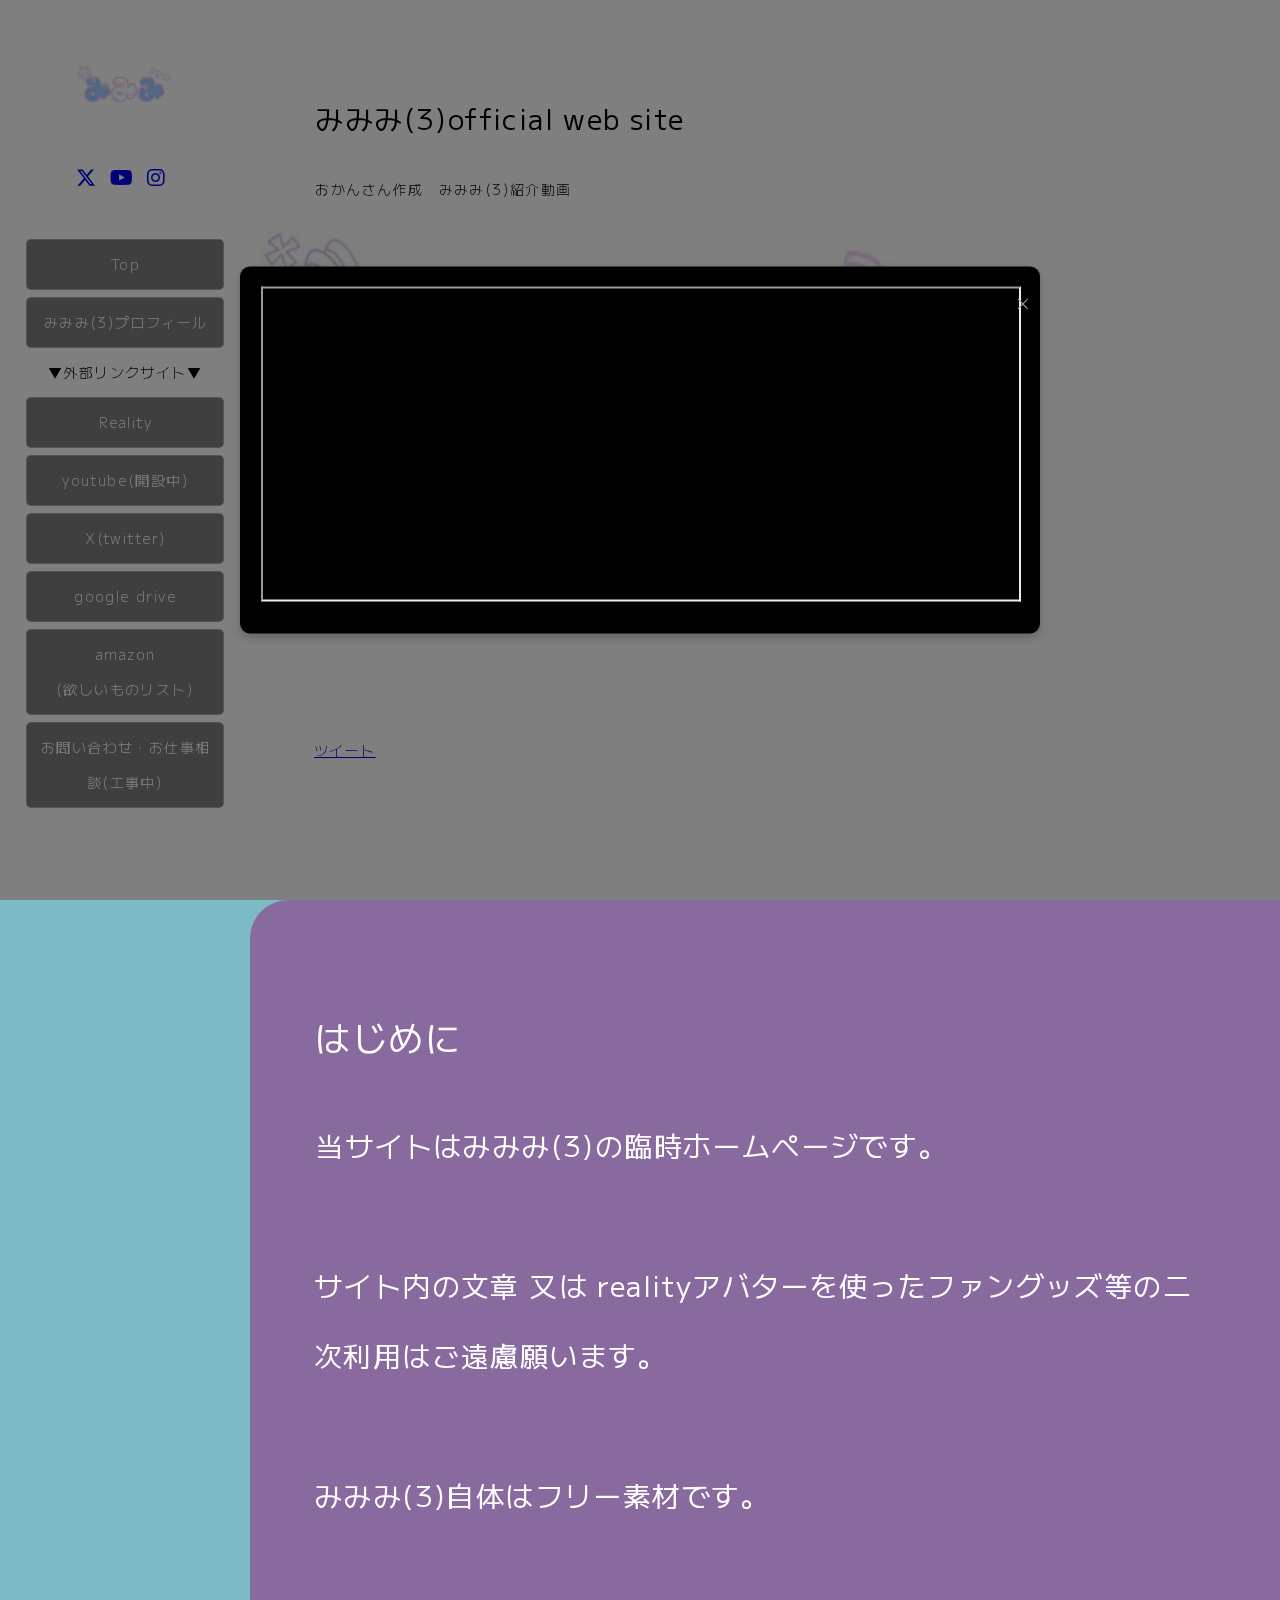
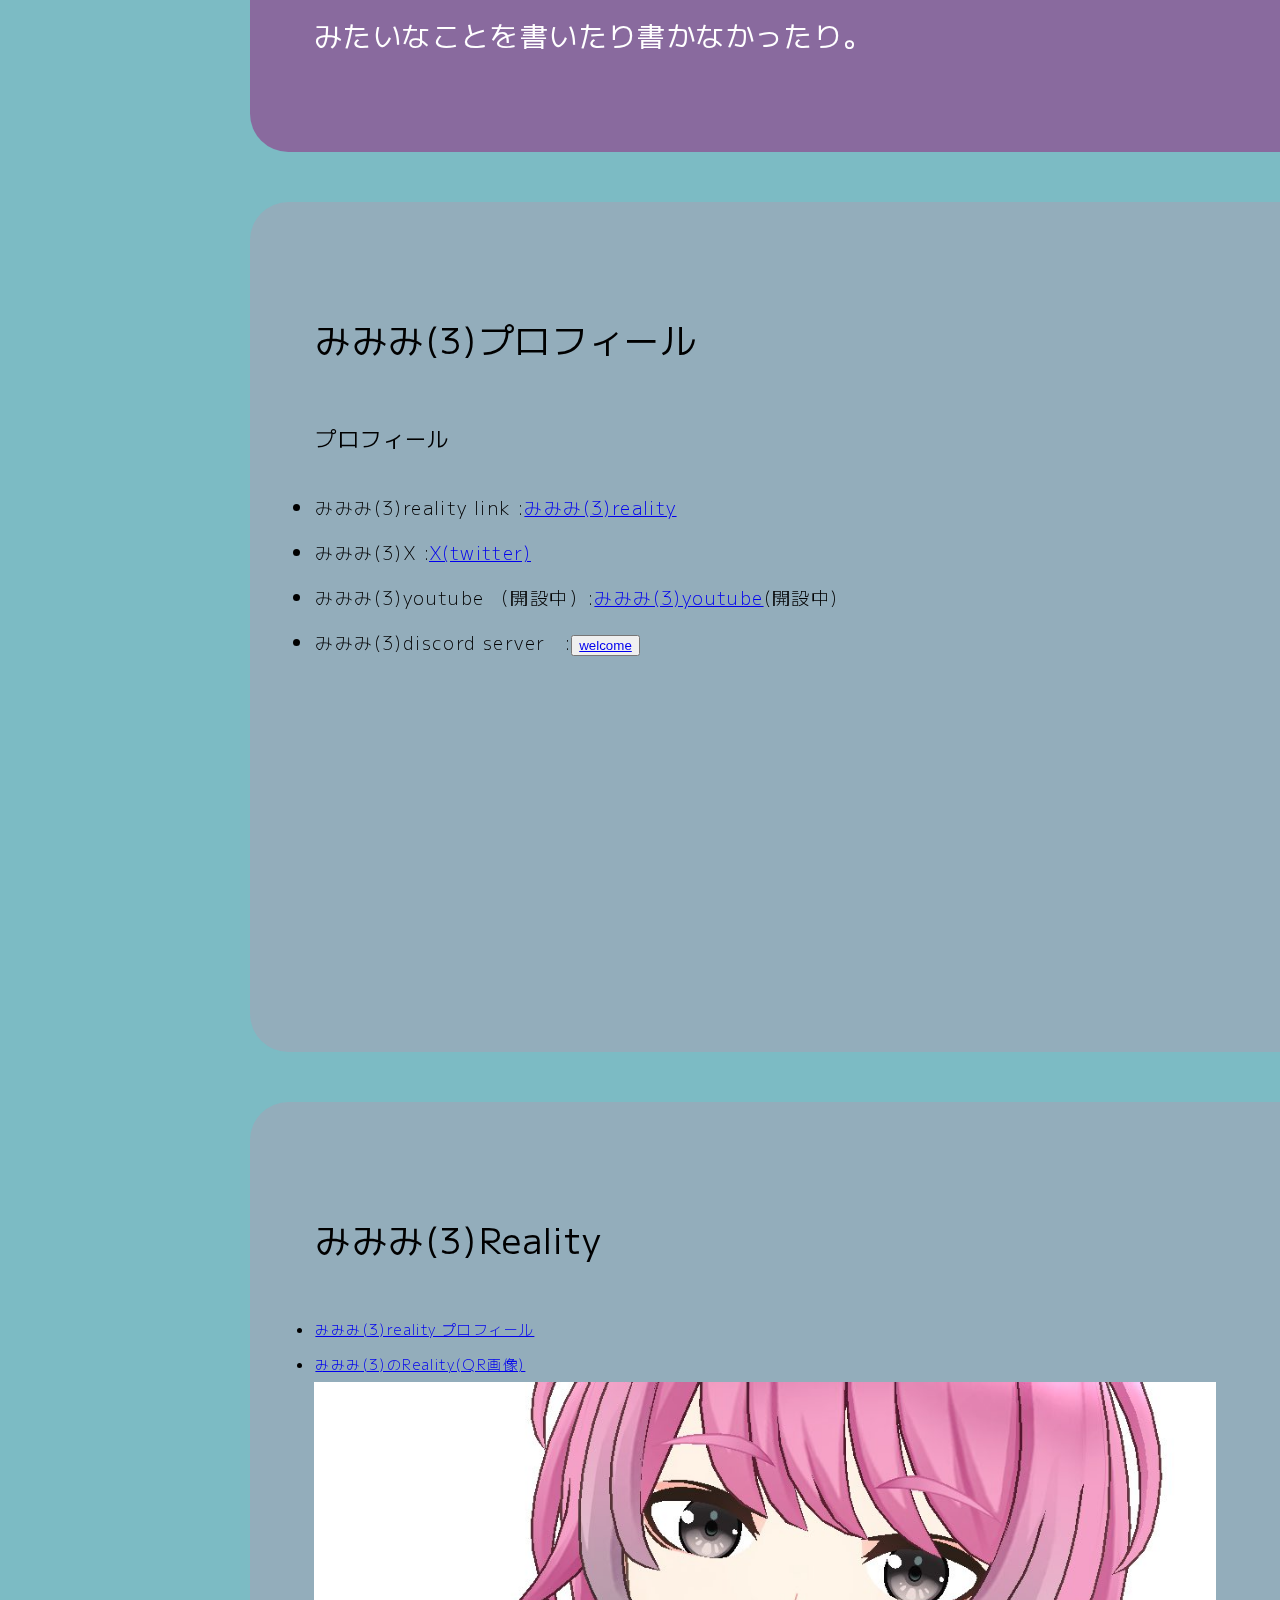
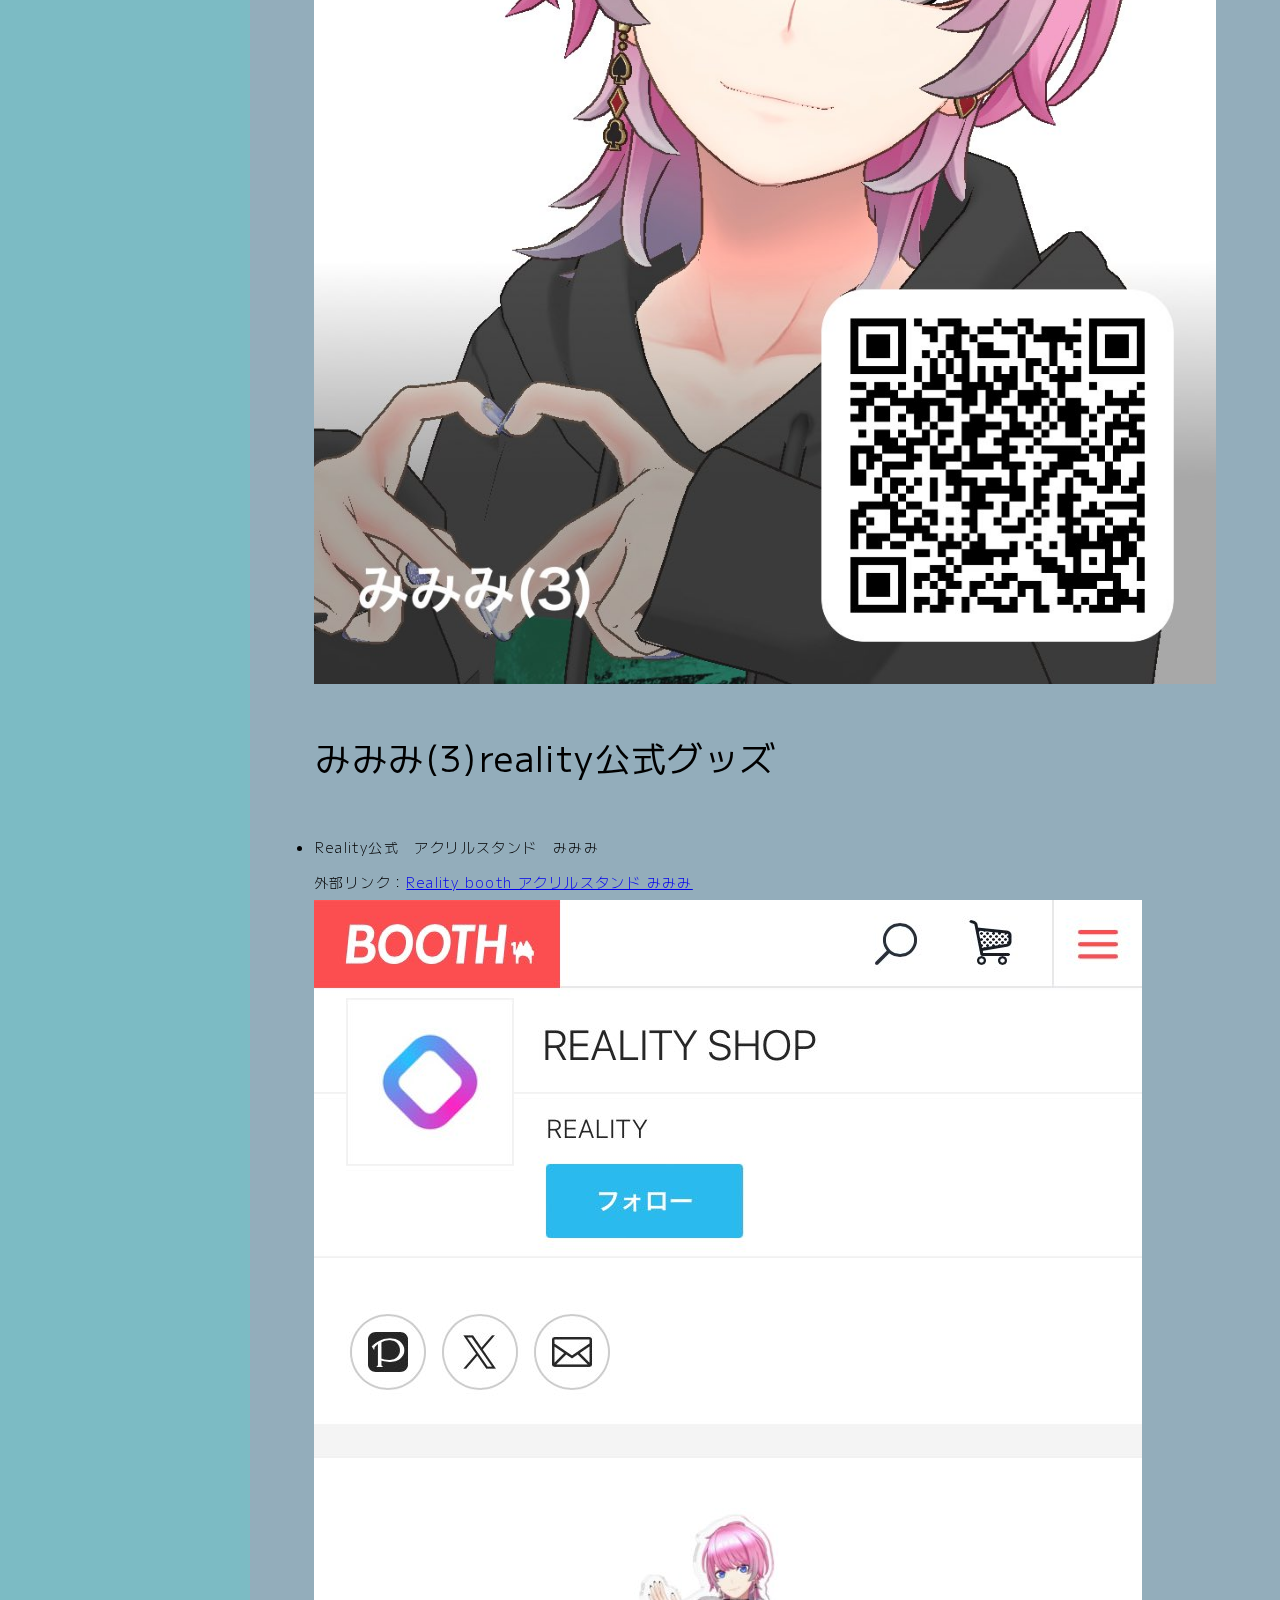
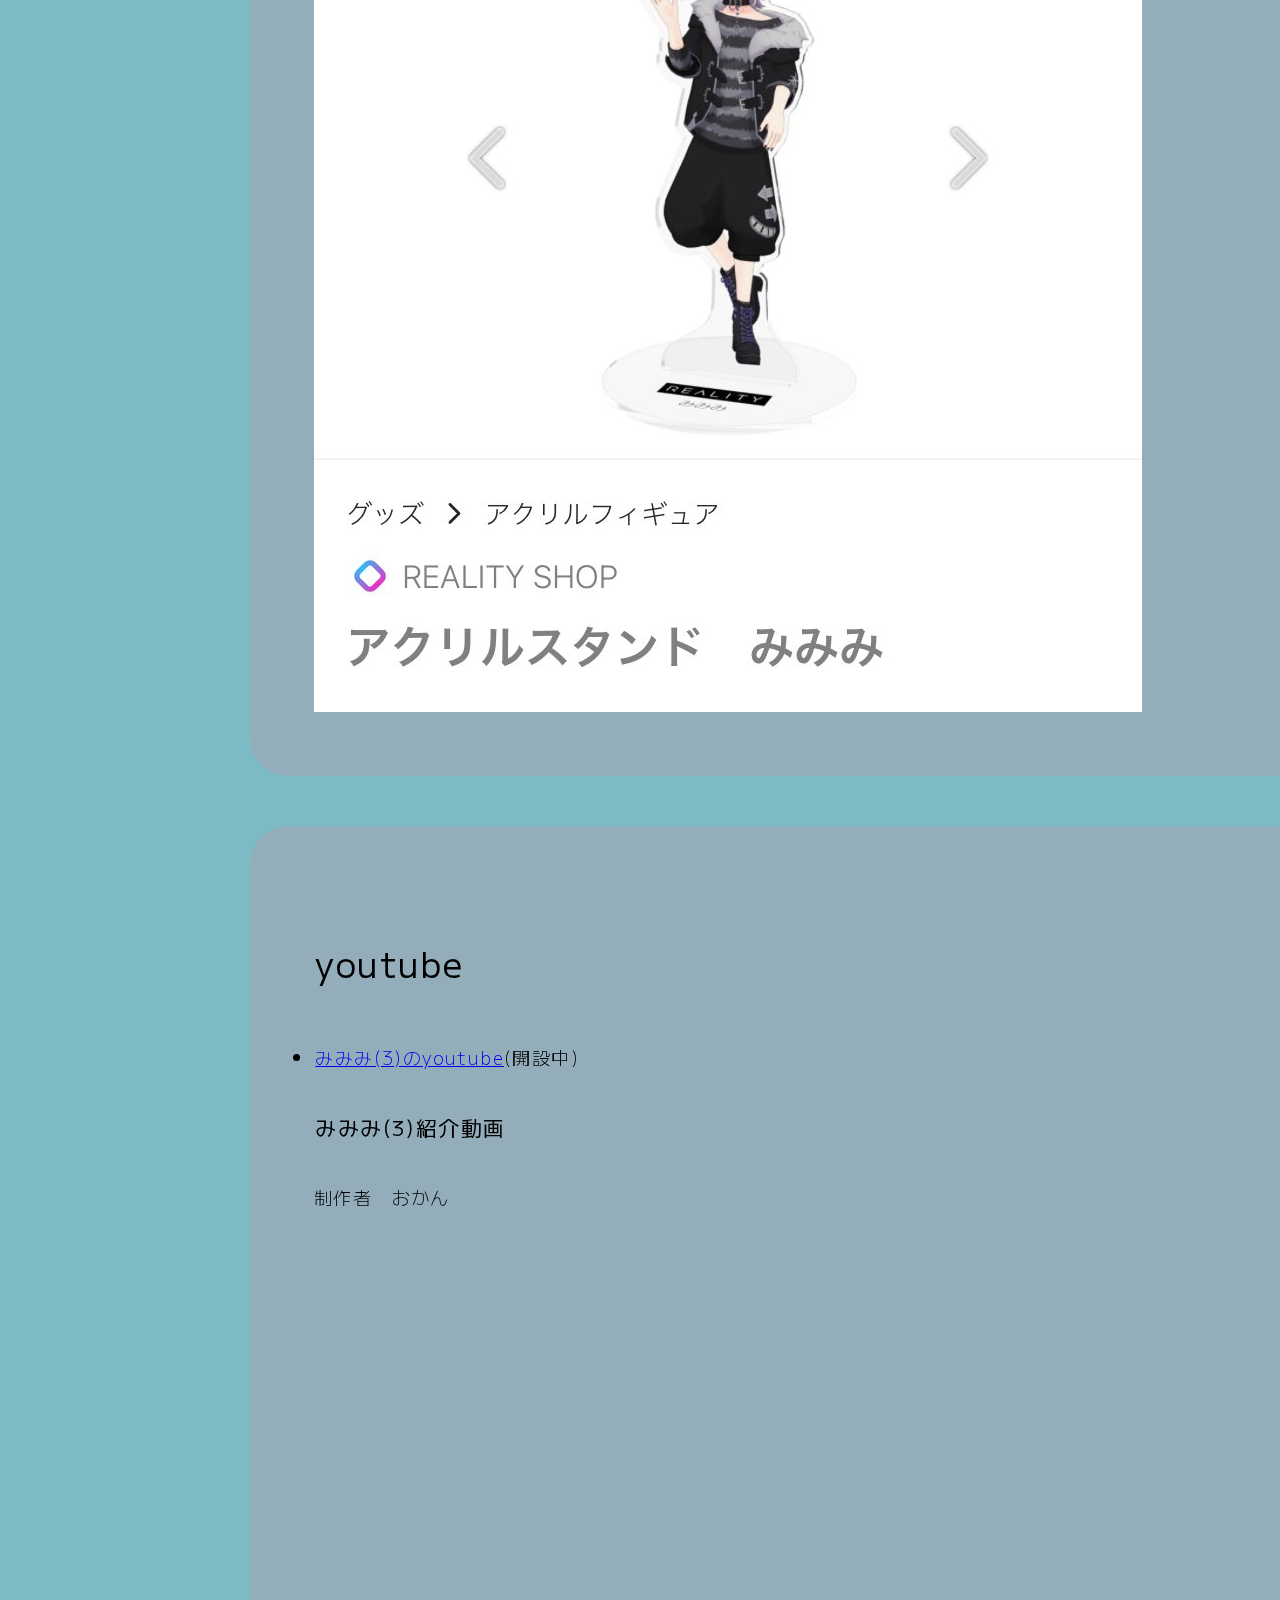
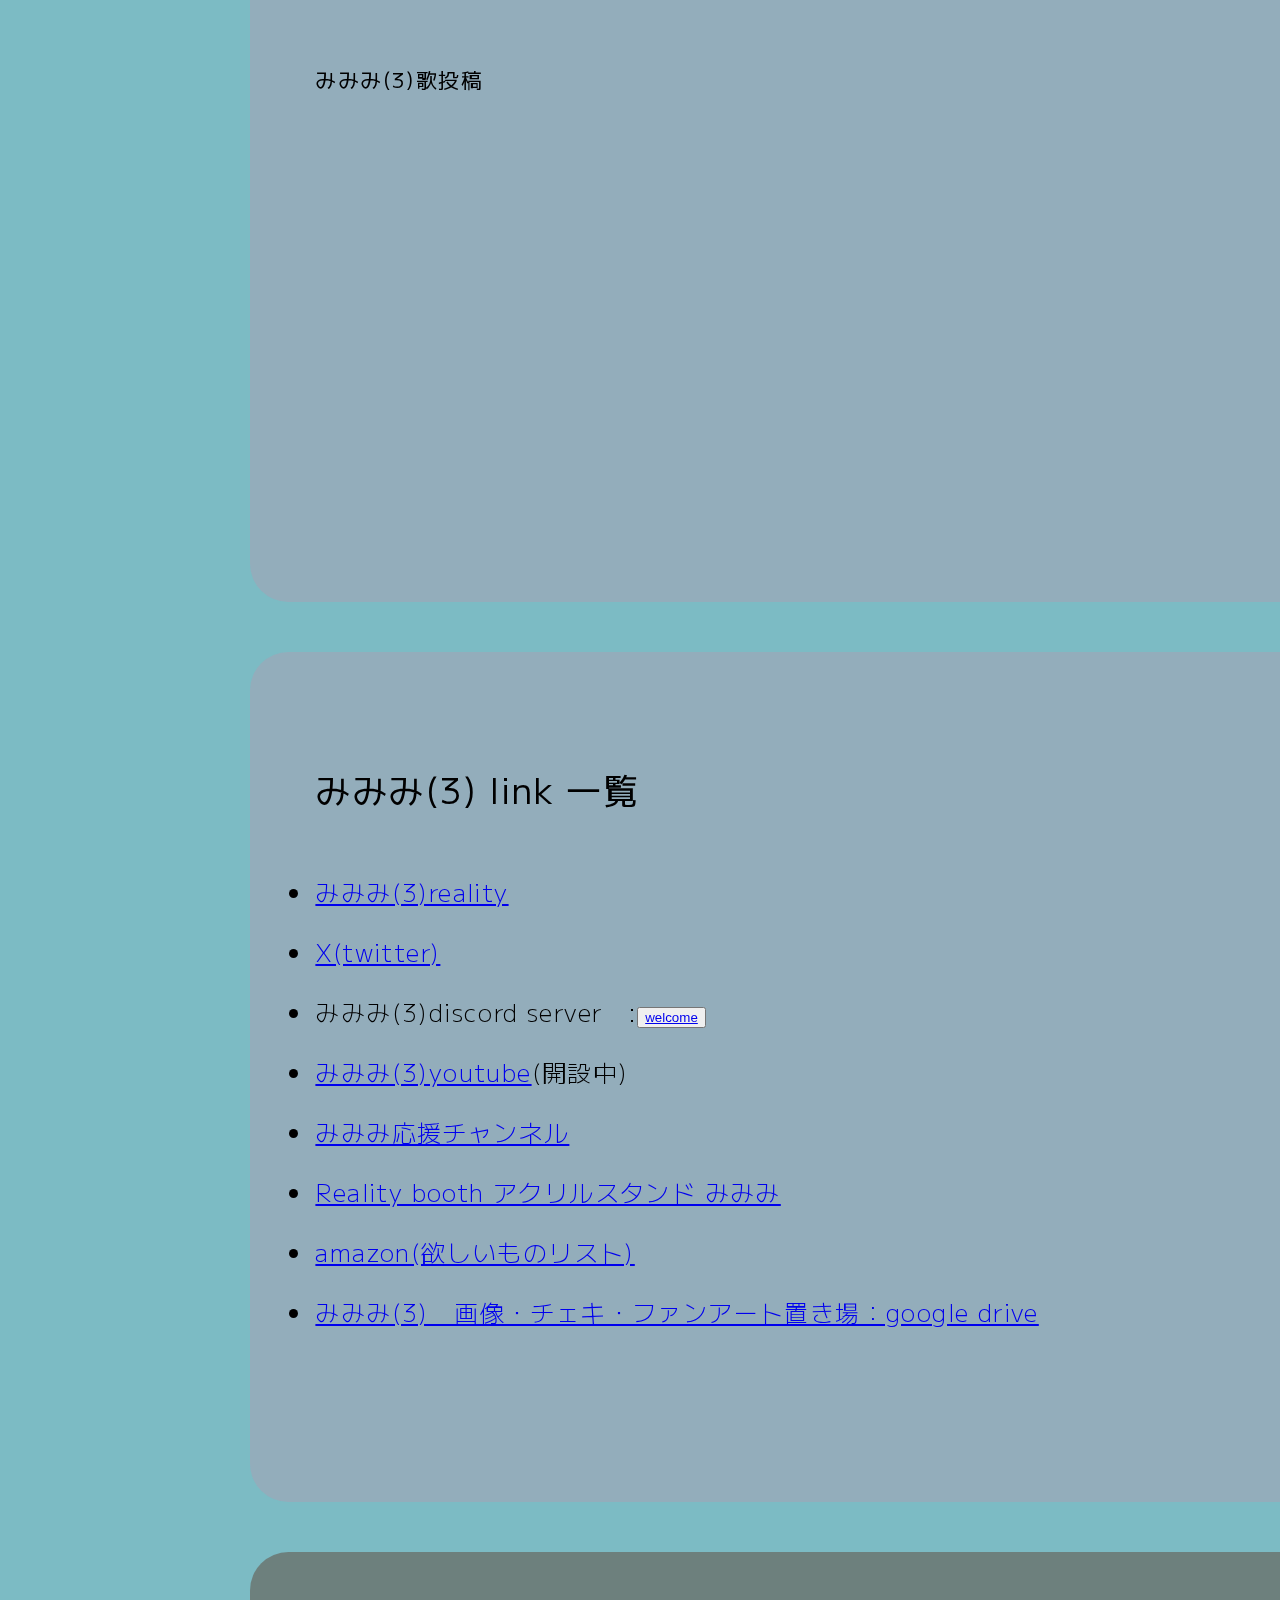
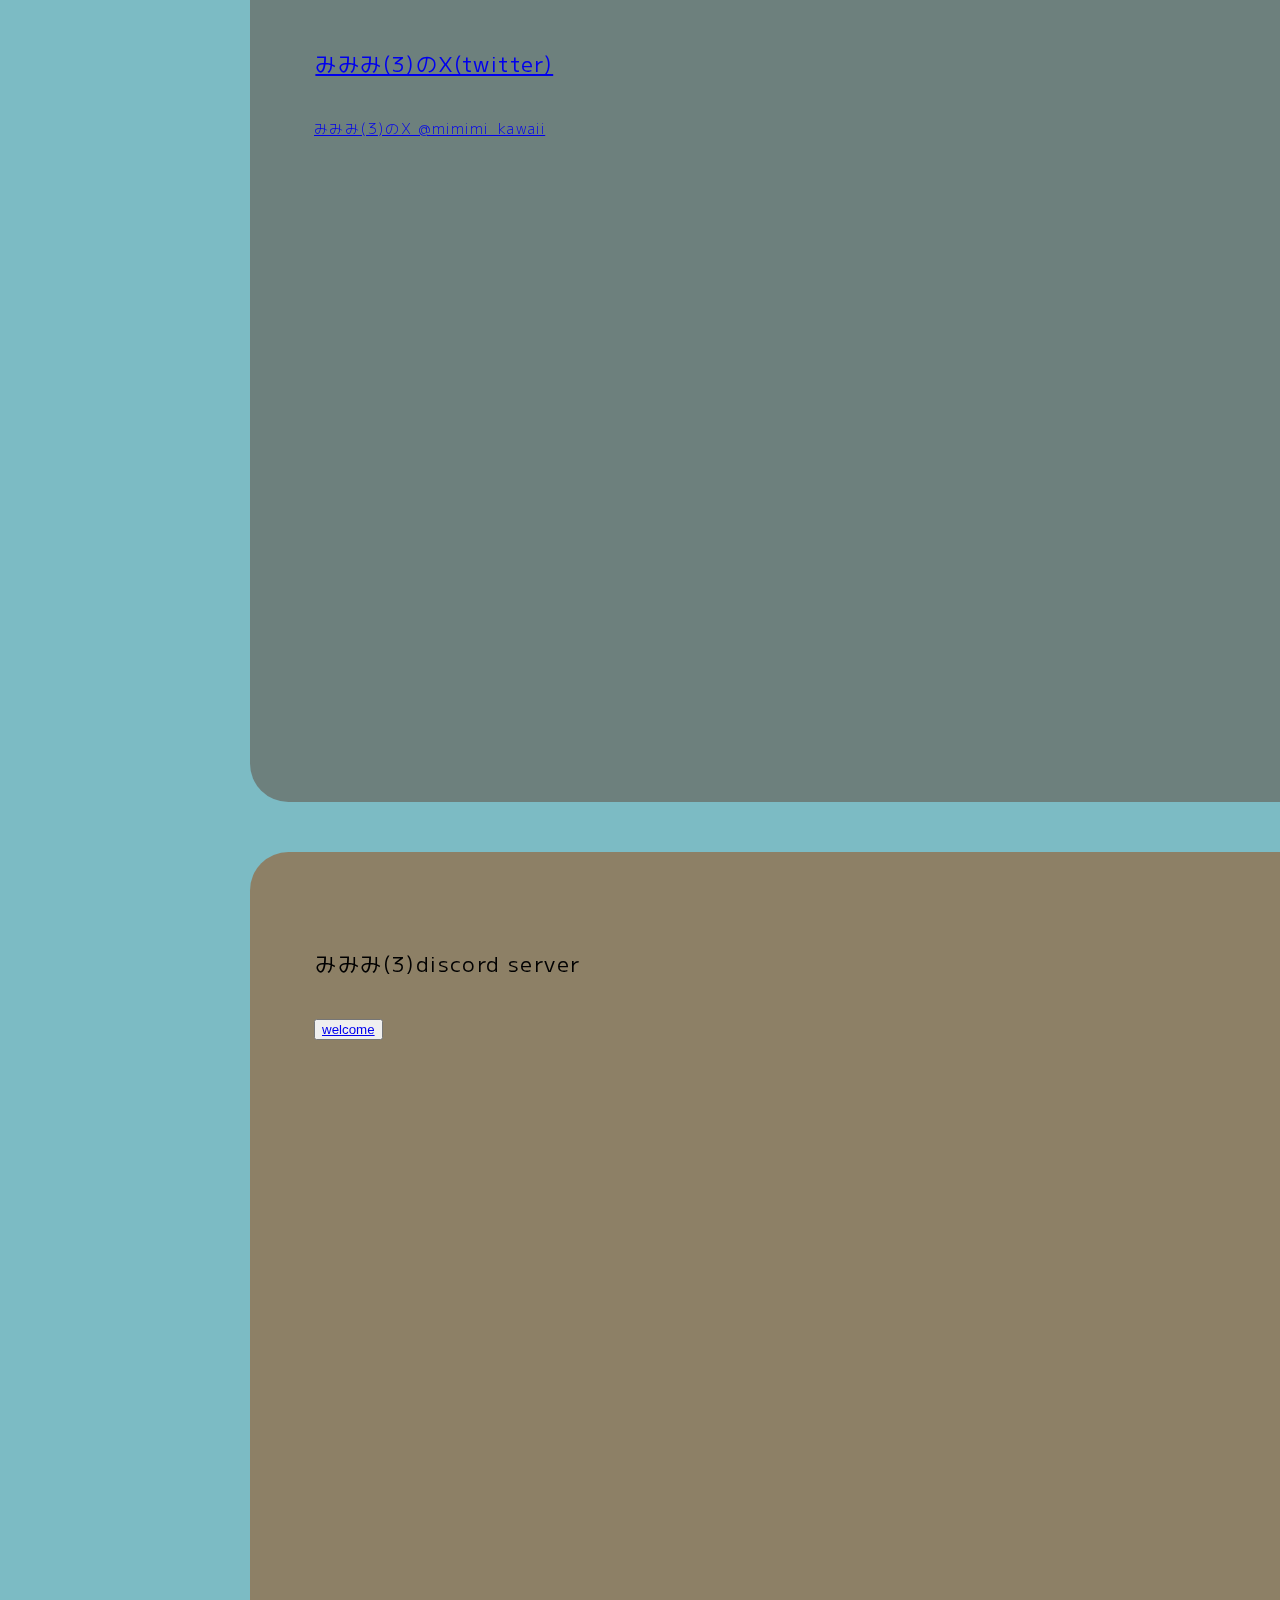
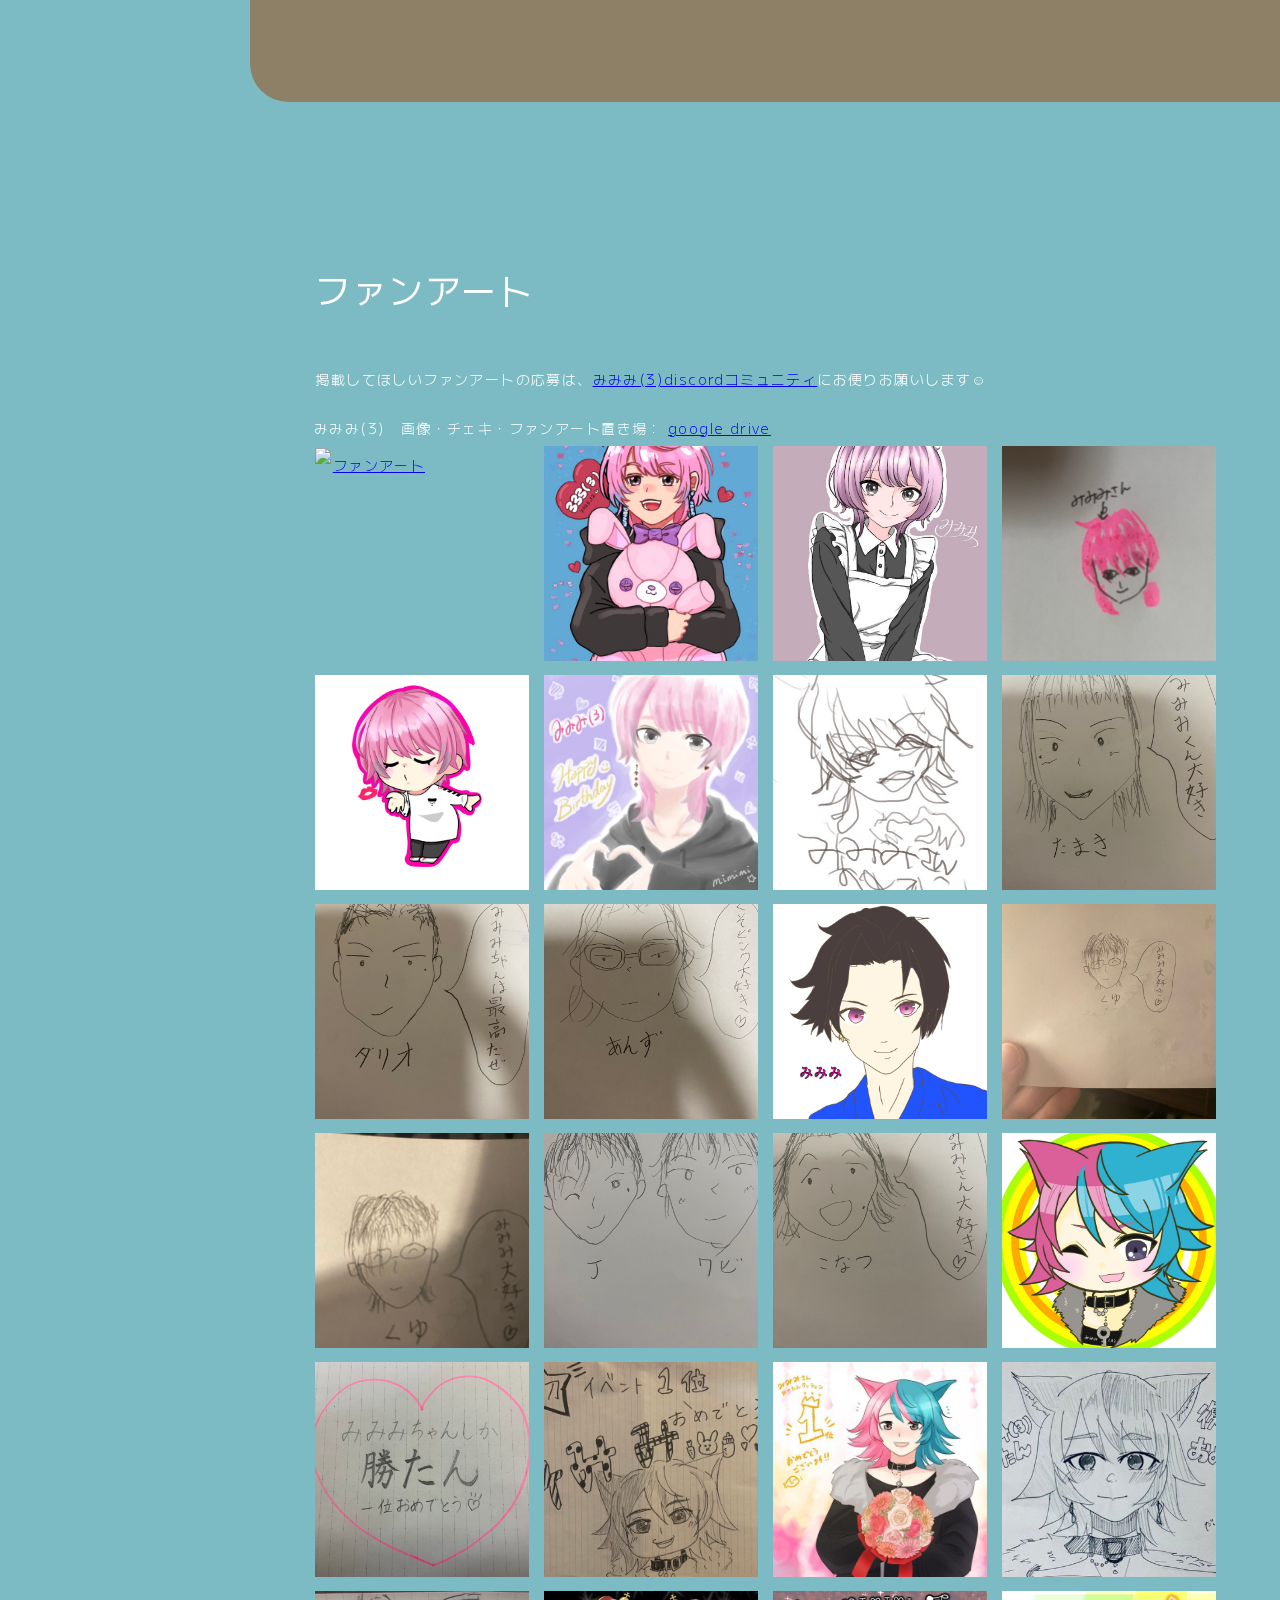
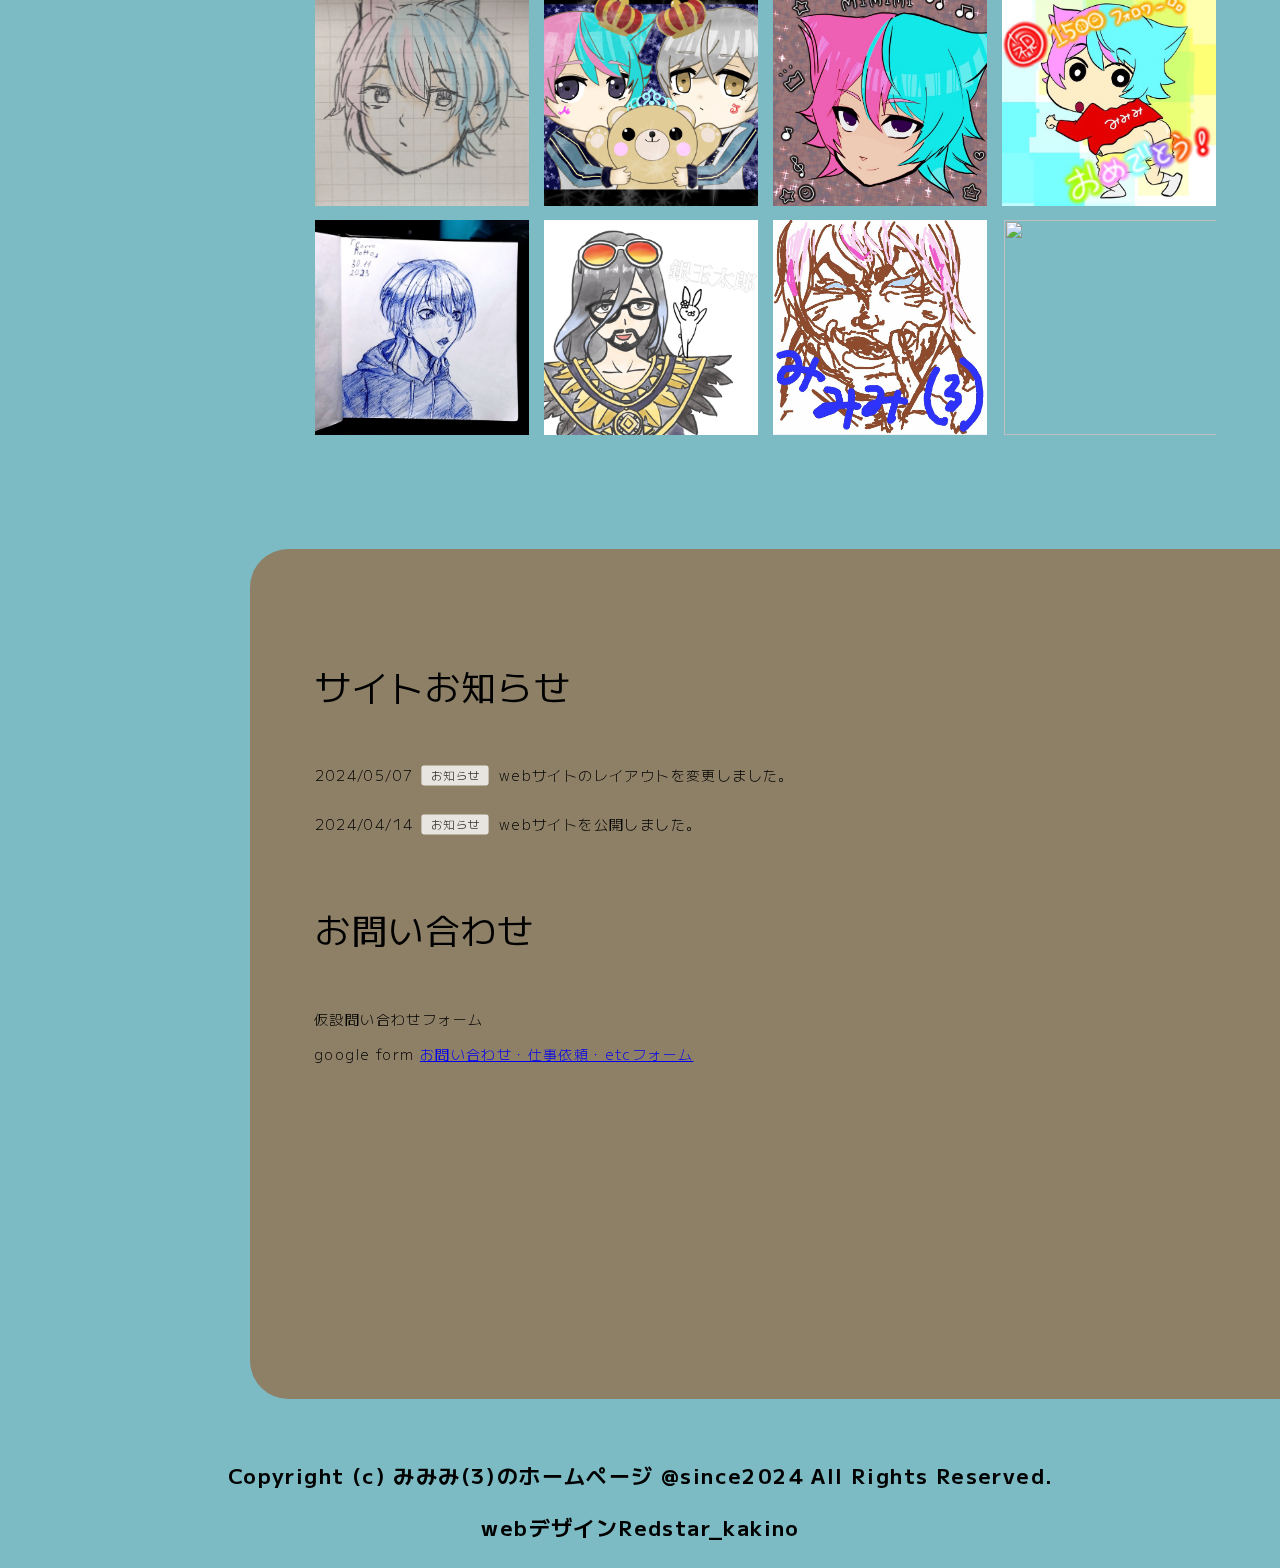
==== index.html @ 6474efe3 "Add files via upload" ====
<!DOCTYPE html>
<html lang="ja">
<head>
     <!-- Google tag (gtag.js) -->
     <script async src="https://www.googletagmanager.com/gtag/js?id=G-YZX7GKXLW6"></script>
     <script>
       window.dataLayer = window.dataLayer || [];
       function gtag(){dataLayer.push(arguments);}
       gtag('js', new Date());
     
       gtag('config', 'G-YZX7GKXLW6');
     </script>
       <!-- /Google tag (gtag.js) -->
        <meta charset="UTF-8">
        <meta name="viewport" content="width=device-width, initial-scale=1.0">
    <!-- Google Tag Manager -->
    <script>(function(w,d,s,l,i){w[l]=w[l]||[];w[l].push({'gtm.start':
    new Date().getTime(),event:'gtm.js'});var f=d.getElementsByTagName(s)[0],
    j=d.createElement(s),dl=l!='dataLayer'?'&l='+l:'';j.async=true;j.src=
    'https://www.googletagmanager.com/gtm.js?id='+i+dl;f.parentNode.insertBefore(j,f);
    })(window,document,'script','dataLayer','GTM-M9D664TN');</script>
    <!-- End Google Tag Manager -->
    <!-- favicon -->
    <meta name="msapplication-square70x70logo" content="favicon/png/site-tile-70x70.png">
<meta name="msapplication-square150x150logo" content="favicon/png/site-tile-150x150.png">
<meta name="msapplication-wide310x150logo" content="favicon/png/site-tile-310x150.png">
<meta name="msapplication-square310x310logo" content="favicon/png/site-tile-310x310.png">
<meta name="msapplication-TileColor" content="#0078d7">
<link rel="shortcut icon" type="image/vnd.microsoft.icon" href="favicon/favicon.ico">
<link rel="icon" type="image/vnd.microsoft.icon" href="favicon/favicon.ico">
<link rel="apple-touch-icon" sizes="57x57" href="favicon/png/apple-touch-icon-57x57.png">
<link rel="apple-touch-icon" sizes="60x60" href="favicon/png/apple-touch-icon-60x60.png">
<link rel="apple-touch-icon" sizes="72x72" href="favicon/png/apple-touch-icon-72x72.png">
<link rel="apple-touch-icon" sizes="76x76" href="favicon/png/apple-touch-icon-76x76.png">
<link rel="apple-touch-icon" sizes="114x114" href="favicon/png/apple-touch-icon-114x114.png">
<link rel="apple-touch-icon" sizes="120x120" href="favicon/png/apple-touch-icon-120x120.png">
<link rel="apple-touch-icon" sizes="144x144" href="favicon/png/apple-touch-icon-144x144.png">
<link rel="apple-touch-icon" sizes="152x152" href="favicon/png/apple-touch-icon-152x152.png">
<link rel="apple-touch-icon" sizes="180x180" href="favicon/png/apple-touch-icon-180x180.png">
<link rel="icon" type="image/png" sizes="36x36" href="favicon/png/android-chrome-36x36.png">
<link rel="icon" type="image/png" sizes="48x48" href="favicon/png/android-chrome-48x48.png">
<link rel="icon" type="image/png" sizes="72x72" href="favicon/png/android-chrome-72x72.png">
<link rel="icon" type="image/png" sizes="96x96" href="favicon/png/android-chrome-96x96.png">
<link rel="icon" type="image/png" sizes="128x128" href="favicon/png/android-chrome-128x128.png">
<link rel="icon" type="image/png" sizes="144x144" href="favicon/png/android-chrome-144x144.png">
<link rel="icon" type="image/png" sizes="152x152" href="favicon/png/android-chrome-152x152.png">
<link rel="icon" type="image/png" sizes="192x192" href="favicon/png/android-chrome-192x192.png">
<link rel="icon" type="image/png" sizes="256x256" href="favicon/png/android-chrome-256x256.png">
<link rel="icon" type="image/png" sizes="384x384" href="favicon/png/android-chrome-384x384.png">
<link rel="icon" type="image/png" sizes="512x512" href="favicon/png/android-chrome-512x512.png">
<link rel="icon" type="image/png" sizes="36x36" href="favicon/png/icon-36x36.png">
<link rel="icon" type="image/png" sizes="48x48" href="favicon/png/icon-48x48.png">
<link rel="icon" type="image/png" sizes="72x72" href="favicon/png/icon-72x72.png">
<link rel="icon" type="image/png" sizes="96x96" href="favicon/png/icon-96x96.png">
<link rel="icon" type="image/png" sizes="128x128" href="favicon/png/icon-128x128.png">
<link rel="icon" type="image/png" sizes="144x144" href="favicon/png/icon-144x144.png">
<link rel="icon" type="image/png" sizes="152x152" href="favicon/png/icon-152x152.png">
<link rel="icon" type="image/png" sizes="160x160" href="favicon/png/icon-160x160.png">
<link rel="icon" type="image/png" sizes="192x192" href="favicon/png/icon-192x192.png">
<link rel="icon" type="image/png" sizes="196x196" href="favicon/png/icon-196x196.png">
<link rel="icon" type="image/png" sizes="256x256" href="favicon/png/icon-256x256.png">
<link rel="icon" type="image/png" sizes="384x384" href="favicon/png/icon-384x384.png">
<link rel="icon" type="image/png" sizes="512x512" href="favicon/png/icon-512x512.png">
<link rel="icon" type="image/png" sizes="16x16" href="favicon/png/icon-16x16.png">
<link rel="icon" type="image/png" sizes="24x24" href="favicon/png/icon-24x24.png">
<link rel="icon" type="image/png" sizes="32x32" href="favicon/png/icon-32x32.png">
<link rel="manifest" href="favicon/manifest.json">
<!-- /favicon -->
<!-- title meta name -->
<title>みみみ(3)ホームページ</title>
<meta name="description" content="みみみ(3)official site インターネット配信者 youtube 雑談 歌 歌ってみた">
<!-- /title meta name -->
<!-- X twitter meta -->
<meta name="twitter:card" content="summary">
<meta name="twitter:title" content="みみみ(3)official site 仮設ホームページ">
<meta name="twitter:description" content="みみみ(3)official site インターネット配信者 reality 雑談 歌 youtube 歌ってみた">
<meta property="og:site_name" content="みみみ(3)ホームページ">
<meta property="og:title" content="みみみ(3)ホームページ top">
<meta property="og:type" content="article">
<meta property="og:url" content="https://mimimi3-reality.netlify.app/index.html">    
<meta property="og:image" content="https://mimimi3-reality.netlify.app/img/Reality_qr.jpg">
<meta property="og:description" content="みみみ(3)official site 仮設ホームページ">
<!--/ X twitter meta -->
<!-- css -->
<link rel="stylesheet" href="css/style.css">
<!-- youtube popup-->
<link rel="stylesheet" href="css/modal.css">
<!-- /youtube popup-->
<!-- /css -->
</head>
   
<body>
    <!-- Google Tag Manager (noscript) -->
    <noscript><iframe src="https://www.googletagmanager.com/ns.html?id=GTM-M9D664TN" height="0" width="0" style="display:none;visibility:hidden"></iframe></noscript>
    <!-- End Google Tag Manager (noscript) -->
    
    <!-- ▼全体の囲み▼ -->
    <div id="wrapper">

    <!-- ▼ヘッダ▼ -->
    <header>
    <h1 id="logo"></h1>

    <!-- ▼メニュー▼ -->
    <div id="menu">
    <ul class="icons">
    <li><a href="https://twitter.com/mimimi_kawaii" target="_blank"><i class="fa-brands fa-x-twitter"></i></a></li>
    <li><a href="#"><i class="fab fa-youtube"></i></a></li>
    <li><a href="#"><i class="fab fa-instagram"></i></a></li>
    </ul>
    
    <nav>
    <ul>
    <li><a href="#.html">Top</a>
    <li><a href="#section2">みみみ(3)プロフィール</a></li>
    ▼外部リンクサイト▼
    <li><a href="https://reality.app/profile/eef88130?adj_t=8ogcewh_z9yhix5" target="_blank">Reality</a>
    <li><a href="#">youtube(開設中)</a>
    <li><a href="https://twitter.com/mimimi_kawaii" target="_blank">X(twitter)</a>
    <li><a href="https://drive.google.com/drive/folders/1hjKpDFjp_uFETrn2o7AU93l3dKlgIZ1J?usp=drive_link" target="_blank">google drive</a>
    <li><a href="https://www.amazon.co.jp/hz/wishlist/ls/1SY3K1EFQLTW5?ref_=wl_share" target="_blank">amazon<br>(欲しいものリスト)</a>
    <li><a href="https://form.run/@mimimiredstar-PZvCLtB2qP7yl7rJYdrH" target="_blank">お問い合わせ・お仕事相談(工事中)</a>
    </ul>
    </nav>
    </div>
    <!-- ▲メニュー▲ -->

</header>
<!-- ▲ヘッダ▲ -->

<main>
    <!-- youtube popup -->
    <div id="myModal" class="modal">
        <div class="modal-content">
            <!-- 閉じるボタン -->
            <span class="close">&times;</span>
            <!-- YouTube 動画の埋め込み -->
            <iframe width="auto" height="315" src="video/2024_05_01_晩餐歌_みみみ(3)歌ってみた_kakino .mp4""></iframe>
        </div>
    </div>
    <script src="js/modal.js"></script>

<!-- ここからsection99 -->
<section id="section99" class="section">

<h1>みみみ(3)official web site</h1>
<p>おかんさん作成　みみみ(3)紹介動画</p>

<iframe width="auto" height="500" src="https://www.youtube.com/embed/SXf6cLflnZc?si=Z6BqKWSQUh0AcRvt" title="YouTube video player" frameborder="0" allow="accelerometer; autoplay; clipboard-write; encrypted-media; gyroscope; picture-in-picture; web-share" referrerpolicy="strict-origin-when-cross-origin" allowfullscreen></iframe>
</iframe>

<!-- X ポスト-->
<a href="https://twitter.com/share?ref_src=twsrc%5Etfw" class="twitter-share-button" data-show-count="false">ツイート</a>
<script async src="https://platform.twitter.com/widgets.js" charset="utf-8"></script>
<!-- /X ポスト-->

</section>

<!-- ここからsection1 -->
<section id="section1" class="section">

<h2>はじめに</h2>
<h1>当サイトはみみみ(3)の臨時ホームページです。<br>
<br>
サイト内の文章 又は 
realityアバターを使ったファングッズ等の二次利用はご遠慮願います。<br>
<br>
みみみ(3)自体はフリー素材です。<br>
<br>
みたいなことを書いたり書かなかったり。<br>
</h1>

</section>
    

<!-- ここからsection2 -->
<section id="section2" class="section">

<h2>みみみ(3)プロフィール</h2>

<h3>プロフィール</h3>

<font size="4">
<ul>
<li>みみみ(3)reality link :<a href="https://reality.app/profile/eef88130?adj_t=8ogcewh_z9yhix5" target="_blank">みみみ(3)reality</a></li>
<li>みみみ(3)X :<a href="https://twitter.com/mimimi_kawaii" target="_blank">X(twitter)</a></li>
<li>みみみ(3)youtube （開設中）:<a href="#" target="_blank">みみみ(3)youtube</a>(開設中)</li>
<li>みみみ(3)discord server　:<button><a href="https://discord.gg/jsJgr7vQRV" target="_blank">welcome</a></button></a></li>
</ul>
</font>

</section>

<!-- ここからsection2 -->

<section id="section2" class="section">

<h2>みみみ(3)Reality</h2>

<li><a href="https://reality.app/profile/eef88130?adj_t=8ogcewh_z9yhix5”" target="_blank">みみみ(3)reality プロフィール</a>
<li><a href="img/Reality_qr.jpg" target="_blank">みみみ(3)のReality(QR画像)</a>
<a href="img/Reality_qr.jpg" target="_blank"><img src="img/Reality_qr.jpg" title="Reality_qr" alt="Reality_qr"></a>
</li>

<h2>みみみ(3)reality公式グッズ</h2>
<li>Reality公式　アクリルスタンド　みみみ<br>
外部リンク：<a href="https://reality.booth.pm/items/5609402" target="_blank">Reality booth アクリルスタンド みみみ</a></li>
<img src="img/アクリルスタンド.jpg"　alt="アクリルスタンド" title="アクリルスタンド">

</section>
<!-- ここからsection2 -->

<section id="section2" class="section">

<h2>youtube</h2>
<font size="4">
<li><a href="#" target="_blank">みみみ(3)のyoutube</a>(開設中)</li>
</font>
<h3>みみみ(3)紹介動画</h3>
<font size="4">
制作者　おかん</font>
<iframe width="auto" height="400" src="https://www.youtube.com/embed/SXf6cLflnZc?si=Z6BqKWSQUh0AcRvt" title="YouTube video player" frameborder="0" allow="accelerometer; autoplay; clipboard-write; encrypted-media; gyroscope; picture-in-picture; web-share" referrerpolicy="strict-origin-when-cross-origin" allowfullscreen></iframe>
<h3>みみみ(3)歌投稿</h3>
<iframe width="auto" height="400" src="https://www.youtube.com/embed/aP4_dknq4lk?si=5Jaj3wIrIgWXaQva" title="YouTube video player" frameborder="0" allow="accelerometer; autoplay; clipboard-write; encrypted-media; gyroscope; picture-in-picture; web-share" referrerpolicy="strict-origin-when-cross-origin" allowfullscreen></iframe>

</section>


<!-- ここからsection2 -->

<section id="section2" class="section">

<h2>みみみ(3) link 一覧</h2>
<font size="5">
<ul>
<li><a href="https://reality.app/profile/eef88130?adj_t=8ogcewh_z9yhix5" 
     target="_blank">みみみ(3)reality</a></li>
<li><a href="https://twitter.com/mimimi_kawaii" target="_blank">X(twitter)</a></li>
<li>みみみ(3)discord server　:<button><a href="https://discord.gg/jsJgr7vQRV" target="_blank">welcome</a></button></a></li>
<li><a href="#" target="_blank">みみみ(3)youtube</a>(開設中)</li>
<li><a href="https://www.youtube.com/@mimimi_ohen" target="_blank">みみみ応援チャンネル</a></li>
<li><a href="https://reality.booth.pm/items/5609402" target="_blank">Reality booth アクリルスタンド みみみ</a></li>
<li><a href="https://www.amazon.co.jp/hz/wishlist/ls/1SY3K1EFQLTW5?ref_=wl_share" target="_blank">amazon(欲しいものリスト)</a></li>
<li><a href="https://drive.google.com/drive/folders/1hjKpDFjp_uFETrn2o7AU93l3dKlgIZ1J?usp=drive_link" target="_blank">みみみ(3)　画像・チェキ・ファンアート置き場：google drive</a></li>
</ul>
</font>

</section>

<!-- ここからsection3 -->

<section id="section3" class="section">

<h3><a href="https://twitter.com/mimimi_kawaii" target="_blank">みみみ(3)のX(twitter)</a></h3>

<a class="twitter-timeline" data-lang="ja"
data-width="auto" data-height="500" data-theme="dark"
href="https://twitter.com/mimimi_kawaii?ref_src=twsrc%5Etfw">
みみみ(3)のX @mimimi_kawaii</a>
<script async src="https://platform.twitter.com/widgets.js" charset="utf-8"></script>

</section>

<!-- ここからsection97 -->

<section id="section97" class="section">

<h3 id="discord-server" class="h3">みみみ(3)discord server</h3>
<button><a href="https://discord.gg/jsJgr7vQRV" target="_blank" color="#pink">welcome</a></button></a>
<iframe src="https://discord.com/widget?id=1230535240569716857&theme=dark"
width="auto" height="500"
allowtransparency="true" frameborder="0"
sandbox="allow-popups allow-popups-to-escape-sandbox allow-same-origin allow-scripts"></iframe>
<script src="https://discord.com/api/guilds/1230535240569716857/widget.json"></script>


</section>

<!-- ここからsection4 -->
<section id="section4" class="section">

<h2>ファンアート</h2>
<p>掲載してほしいファンアートの応募は、<a href="#discord-server">みみみ(3)discordコミュニティ</a>にお便りお願いします☺</p>
みみみ(3)　画像・チェキ・ファンアート置き場：
<a href="https://drive.google.com/drive/folders/1hjKpDFjp_uFETrn2o7AU93l3dKlgIZ1J?usp=drive_link"
target="_blank">google drive</a>


<div class="list-grid-trimming">

<div class="list">
<a href="ファンアート/2024_05_04_いろんな絵柄でみみみ(3)描いてみた_H.jpg" data-lightbox="group1" data-title="2024_05_04_いろんな絵柄でみみみ(3)描いてみた_H">
<img src="ファンアート/2024_05_04_いろんな絵柄でみみみ(3)描いてみた_H.jpg" alt="ファンアート">
</a>
</div>

<div class="list">
<a href="ファンアート/20240423 作成者 H.jpg" data-lightbox="group1" data-title="2024/04/23 作成者 H">
<img src="ファンアート/20240423 作成者 H.jpg" alt="ファンアート">
</a>
</div>

<div class="list">
<a href="ファンアート/1.jpg" data-lightbox="group1" data-title="タイトルをここに入れます">
<img src="ファンアート/1.jpg" alt="">
</a>
</div>

<div class="list">
<a href="ファンアート/2.jpg" data-lightbox="group1" data-title="タイトルをここに入れます">
<img src="ファンアート/2.jpg" alt="">
</a>
</div>

<div class="list">
<a href="ファンアート/3.jpg" data-lightbox="group1" data-title="タイトルをここに入れます">
<img src="ファンアート/3.jpg" alt="">
</a>
</div>

<div class="list">
<a href="ファンアート/4.jpg" data-lightbox="group1" data-title="タイトルをここに入れます">
<img src="ファンアート/4.jpg" alt="">
</a>
</div>

<div class="list">
<a href="ファンアート/5.jpg" data-lightbox="group1" data-title="タイトルをここに入れます">
<img src="ファンアート/5.jpg" alt="">
</a>
</div>

<div class="list">
<a href="ファンアート/6.jpg" data-lightbox="group1" data-title="タイトルをここに入れます">
<img src="ファンアート/6.jpg" alt="">
</a>
</div>

<div class="list">
<a href="ファンアート/7.jpg" data-lightbox="group1" data-title="タイトルをここに入れます">
<img src="ファンアート/7.jpg" alt="">
</a>
</div>

<div class="list">
<a href="ファンアート/8.jpg" data-lightbox="group1" data-title="タイトルをここに入れます">
<img src="ファンアート/8.jpg" alt="">
</a>
</div>

<div class="list">
<a href="ファンアート/9.jpg" data-lightbox="group1" data-title="タイトルをここに入れます">
<img src="ファンアート/9.jpg" alt="">
</a>
</div>

<div class="list">
<a href="ファンアート/10.jpg" data-lightbox="group1" data-title="タイトルをここに入れます">
<img src="ファンアート/10.jpg" alt="">
</a>
</div>

<div class="list">
<a href="ファンアート/11.jpg" data-lightbox="group1" data-title="タイトルをここに入れます">
<img src="ファンアート/11.jpg" alt="">
</a>
</div>

<div class="list">
<a href="ファンアート/12.jpg" data-lightbox="group1" data-title="タイトルをここに入れます">
<img src="ファンアート/12.jpg" alt="">
</a>
</div>

<div class="list">
<a href="ファンアート/13.jpg" data-lightbox="group1" data-title="タイトルをここに入れます">
<img src="ファンアート/13.jpg" alt="">
</a>
</div>

<div class="list">
<a href="ファンアート/14.jpg" data-lightbox="group1" data-title="タイトルをここに入れます">
<img src="ファンアート/14.jpg" alt="">
</a>
</div>

<div class="list">
<a href="ファンアート/15.jpg" data-lightbox="group1" data-title="タイトルをここに入れます">
<img src="ファンアート/15.jpg" alt="">
</a>
</div>

<div class="list">
<a href="ファンアート/16.jpg" data-lightbox="group1" data-title="タイトルをここに入れます">
<img src="ファンアート/16.jpg" alt="">
</a>
</div>

<div class="list">
<a href="ファンアート/17.jpg" data-lightbox="group1" data-title="タイトルをここに入れます">
<img src="ファンアート/17.jpg" alt="">
</a>
</div>

<div class="list">
<a href="ファンアート/18.jpg" data-lightbox="group1" data-title="タイトルをここに入れます">
<img src="ファンアート/18.jpg" alt="">
</a>
</div>

<div class="list">
<a href="ファンアート/19.jpg" data-lightbox="group1" data-title="タイトルをここに入れます">
<img src="ファンアート/19.jpg" alt="">
</a>
</div>

<div class="list">
<a href="ファンアート/20.jpg" data-lightbox="group1" data-title="タイトルをここに入れます">
<img src="ファンアート/20.jpg" alt="">
</a>
</div>

<div class="list">
<a href="ファンアート/21.jpg" data-lightbox="group1" data-title="タイトルをここに入れます">
<img src="ファンアート/21.jpg" alt="">
</a>
</div>

<div class="list">
<a href="ファンアート/22.jpg" data-lightbox="group1" data-title="タイトルをここに入れます">
<img src="ファンアート/22.jpg" alt="">
</a>
</div>

<div class="list">
<a href="ファンアート/23.jpg" data-lightbox="group1" data-title="タイトルをここに入れます">
<img src="ファンアート/23.jpg" alt="">
</a>
</div>

<div class="list">
<a href="ファンアート/24.jpg" data-lightbox="group1" data-title="タイトルをここに入れます">
<img src="ファンアート/24.jpg" alt="">
</a>
</div>

<div class="list">
<a href="ファンアート/25.jpg" data-lightbox="group1" data-title="タイトルをここに入れます">
<img src="ファンアート/25.jpg" alt="">
</a>
</div>

<div class="list">
<a href="ファンアート/26.jpg" data-lightbox="group1" data-title="タイトルをここに入れます">
<img src="ファンアート/26.jpg" alt="">
</a>
</div>


</div>
<!--/.list-grid-->

</section>

<!-- ここからsection98 -->
<section id="section98" class="section">

<h2>サイトお知らせ</h2>

<dl class="new">

<dt>2024/05/07<span>お知らせ</span></dt>
<dd>webサイトのレイアウトを変更しました。</dd>

<dt>2024/04/14<span>お知らせ</span></dt>
<dd>webサイトを公開しました。</dd>

</dl>

<h2>お問い合わせ</h2>
仮設問い合わせフォーム<br>
google form <a href="https://forms.gle/vxXwjZDCDijA97Ko7">お問い合わせ・仕事依頼・etcフォーム</a>

</section>

</main>

<footer>
	Copyright (c) <a href="index.html">みみみ(3)のホームページ</a> @since2024 All Rights Reserved.
	<div id="pr">webデザイン<a href="https://redstar-hp.netlify.app/" target="_blank">Redstar_kakino</a></div>
</div>            
</footer>

<!--ページの上部へ戻るボタン-->
<div class="pagetop"><a href="#"><i class="fas fa-angle-double-up"></i></a></div>

<!--開閉ボタン（ハンバーガーアイコン）-->
<div id="menubar_hdr">
<span></span><span></span><span></span>
</div>

<!--jQueryの読み込み-->
<script src="https://ajax.googleapis.com/ajax/libs/jquery/3.6.0/jquery.min.js"></script>

<!--このテンプレート専用のスクリプト-->
<script src="js/main.js"></script>

</body>
<!--lightbox用jsファイルの読み込み-->
<script src="https://cdnjs.cloudflare.com/ajax/libs/lightbox2/2.10.0/js/lightbox-plus-jquery.min.js"></script>
</html>
---- css/style.css ----
@charset "utf-8";


/*Google Fontsの読み込み
---------------------------------------------------------------------------*/
@import url('https://fonts.googleapis.com/css2?family=M+PLUS+1:wght@100..900&display=swap');

/*Font Awesomeの読み込み
---------------------------------------------------------------------------*/
@import url("https://cdnjs.cloudflare.com/ajax/libs/font-awesome/6.5.2/css/all.min.css");

/*lightbox.cssの読み込み
---------------------------------------------------------------------------*/
@import url(https://cdnjs.cloudflare.com/ajax/libs/lightbox2/2.10.0/css/lightbox.css);

/*各種.cssの読み込み
---------------------------------------------------------------------------*/
@import url(section.css);

/*opa1のキーフレーム設定
---------------------------------------------------------------------------*/
@keyframes opa1 {
	0% {opacity: 0;}
	100% {opacity: 1;}
}


/*animation1のキーフレーム設定（開閉ブロックのアニメーションに使用）
---------------------------------------------------------------------------*/
@keyframes animation1 {
	0% {left: -200px;}
	100% {left: 0px;}
}



/*全体の設定
---------------------------------------------------------------------------*/
body * {box-sizing: border-box;}
html,body {
	height: 100%;
	font-size: 13px;	/*基準となるフォントサイズ。*/
}

	/*画面幅900px以上の追加指定*/
	@media screen and (min-width:900px) {

	html, body {
		font-size: 14px;	/*基準となるフォントサイズ。*/
	}

	}/*追加指定ここまで*/

body {
	font-family: "M PLUS 1", "ヒラギノ角ゴ Pro W3", "Hiragino Kaku Gothic Pro", "メイリオ", Meiryo, Osaka, "ＭＳ Ｐゴシック", "MS PGothic", sans-serif;	/*フォント種類*/
	font-weight: 300;
	font-optical-sizing: auto;
	letter-spacing: 0.1rem;
	text-indent: 0.1rem;
	-webkit-text-size-adjust: none;
	margin: 0;padding: 0;
	line-height: 2.5;		/*行間*/
	background: #7cbbc4;		/*背景色*/
	color: #fff;			/*文字色*/
}

/*リセット*/
figure {margin: 0;}
dd {margin: 0;}
nav,ul,li {margin: 0;padding: 0;}
nav ul {list-style: none;}
h1,h2,h3,h4 {font-weight: 400;}

/*table全般の設定*/
table {border-collapse:collapse;}

/*画像全般の設定*/
img {border: none;max-width: 100%;height: auto;vertical-align: middle;}

/*videoタグ*/
video {max-width: 100%;}

/*iframeタグ*/
iframe {width: 100%;}

/*他*/
input {font-size: 1rem;}
strong {font-weight: 500;}


/*リンクテキスト全般の設定
---------------------------------------------------------------------------*/
a {
	color: #pink;	/*文字色*/
	transition: 0.3s;	/*hoverまでにかける時間。0.3秒。*/
}

/*マウスオン時*/
a:hover {
	text-decoration: none;
}


/*header（ロゴとメニューが入ったブロック）
---------------------------------------------------------------------------*/
header {
	width: 250px;		/*幅*/
	padding: 0 2vw;		/*ヘッダー内の余白。上下、左右への順番。*/
	margin-top: 5vw;	/*ヘッダーの上に空けるスペース*/
	text-align: center;	/*テキストをセンタリング*/
}

/*ロゴ*/
header #logo img {display: block;}
header #logo {
	margin: 0;
	background: url('../img/logo.jpg') no-repeat center center / cover;	/*背景画像の読み込み*/
	padding: 2rem;			/*ロゴ内の余白*/
	border-radius: 5px;		/*角を丸くする指定*/
}

/*ロゴ下の小文字*/
header #logo span {
	color: #000;
	text-align: center; /* テキストを中央揃え */
	position: absolute; /* 絶対位置指定 */
	display: block;
	font-size: 0.7rem;	/*文字サイズを70%に*/
}

	/*画面幅900px以上の追加指定*/
	@media screen and (min-width:900px) {

	header {
		position: fixed;	/*スクロールしても動かないようにする設定*/
		left: 0px;
		top: 0px;
	}

	}/*追加指定ここまで*/

	/*画面の高さが500px以下の追加指定*/
	@media screen and (max-height:500px) {

	header {
		position: absolute;	/*メニューが切れて見えなくならないように、fixedを中止する*/
	}

	}/*追加指定ここまで*/


/*mainブロック（右側のsectionを囲むブロック）
---------------------------------------------------------------------------*/

	/*画面幅900px以上の追加指定*/
	@media screen and (min-width:900px) {

	main {
		margin-left: 250px;	/*headerのwidthに合わせる*/
	}

	}/*追加指定ここまで*/


/*main内のh2*/
main h2 {
	font-size: 2.5rem;	/*文字サイズを2.5倍*/
}

/*main内のh3*/
main h3 {
	font-size: 1.5rem;	/*文字サイズを1.5倍*/
}



/*メニューブロック初期設定
---------------------------------------------------------------------------*/
/*メニューをデフォルトで非表示*/
#menu {
display: none;
color: #000;
}

/*上で非表示にしたメニューを表示させる為の設定*/
.large-screen #menu {display: block;}
.small-screen #menu.display-block {display: block;}

/*3本バーをデフォルトで非表示*/
#menu_hdr.display-none {display: none;}


/*メニュー
---------------------------------------------------------------------------*/
/*メニューブロック全体*/
#menu ul {
	margin: 3rem 0;	/*メニューブロックの外側に空けるスペース*/
}

/*メニュー一個あたり*/
#menu nav a {
	text-decoration: none;display: block;
	background: rgba(0,0,0,0.5);	/*背景色。0,0,0は黒のことで0.5は色が50%出た状態。*/
	border: 1px solid rgba(255,255,255,0.3);	/*枠線の幅、線種、色。255,255,255は白のことで0.3は色が30%出た状態。*/
	color: #fff;		/*文字色*/
	padding: 0.5rem;	/*余白*/
	margin: 0.5rem 0;	/*メニューの外側に空けるスペース。上下、左右。*/
	border-radius: 5px;	/*角を丸くする指定*/
}

/*マウスオン次*/
#menu nav a:hover {
	background: rgba(0,0,0,0.9);	/*背景色。透明度を変更して濃くします。*/
	border: 1px solid rgba(255,255,255,0.9);	/*枠線。透明度を変更して濃くします。*/
}

/*900px以下画面でのメニュー
---------------------------------------------------------------------------*/
/*メニューブロック全体*/
.small-screen #menu.display-block {
	position: fixed;overflow: auto;z-index: 100;
	left: 0px;top: 0px;
	width: 100%;
	height: 100%;
	padding-top: 80px;
	background: rgba(0,0,0,0.8);		/*背景色*/
	animation: animation1 0.2s both;	/*animation1を実行する。0.2sは0.2秒の事。*/
}
.small-screen #menu ul {
	margin: 3rem;	/*メニューブロックの外側に空けるスペース*/
}


/*３本バー（ハンバーガー）アイコン設定
---------------------------------------------------------------------------*/
/*３本バーを囲むブロック*/
#menu_hdr {
	animation: opa1 0s 0.2s both;
	position: fixed;z-index: 101;
	cursor: pointer;
	right: 30px;			/*右からの配置場所指定*/
	top: 30px;				/*上からの配置場所指定*/
	padding: 16px 14px;		/*上下、左右への余白*/
	width: 46px;			/*幅（３本バーが出ている場合の幅になります）*/
	height: 46px;			/*高さ*/
	display: flex;					/*flexボックスを使う指定*/
	flex-direction: column;			/*子要素（３本バー）部分。flexはデフォルトで横並びになるので、それを縦並びに変更。*/
	justify-content: space-between;	/*並びかたの種類の指定*/
	background: #d30c44;	/*背景色*/
}

/*バー１本あたりの設定*/
#menu_hdr span {
	display: block;
	transition: 0.3s;	/*アニメーションにかける時間。0.3秒。*/
	border-top: 1.5px solid #fff;	/*線の幅、線種、色*/
}

/*×印が出ている状態の設定。※１本目および２本目のバーの共通設定。*/
#menu_hdr.ham span:nth-of-type(1),
#menu_hdr.ham span:nth-of-type(3) {
	transform-origin: center center;	/*変形の起点。センターに。*/
	width: 20px;						/*バーの幅*/
}

/*×印が出ている状態の設定。※１本目のバー。*/
#menu_hdr.ham span:nth-of-type(1){
	transform: rotate(45deg) translate(3.8px, 5px);	/*回転45°と、X軸Y軸への移動距離の指定*/
}

/*×印が出ている状態の設定。※３本目のバー。*/
#menu_hdr.ham span:nth-of-type(3){
	transform: rotate(-45deg) translate(3.8px, -5px);	/*回転-45°と、X軸Y軸への移動距離の指定*/
}

/*×印が出ている状態の設定。※２本目のバー。*/
#menu_hdr.ham span:nth-of-type(2){
	display: none;	/*２本目は使わないので非表示にする*/
}


/*メニュー内にあるソーシャルメディアのアイコン
---------------------------------------------------------------------------*/
ul.icons {
	list-style: none;
	margin: 0;padding: 0;
	display: flex;
	justify-content: center;
}
ul.icons a {
	color: #pink;	/*文字色*/
	transition: 0.3s;	/*hoverまでにかける時間。0.3秒。*/
}
ul.icons li {
	margin-right: 10px;	/*アイコン同士の余白*/
}
ul.icons i {
	font-size: 20px;	/*Font Awesomeのアイコンサイズ*/
}

/*フッター設定
---------------------------------------------------------------------------*/
footer {
	color: #000;
	font-size: 1.5rem;
	font-weight: bold;
	text-align: center;		/*内容をセンタリング*/
	padding-bottom: 1rem;
}

/*リンクテキスト*/
footer a {color: inherit;
	text-decoration: none;}


/*お知らせブロック
---------------------------------------------------------------------------*/
/*記事の下に空ける余白*/
.new dd {
	padding-bottom: 1rem;
}

/*ブロック内のspan。日付の横のアイコン的な部分の共通設定*/
.new dt span {
	display: inline-block;
	text-align: center;
	line-height: 1.8;		/*行間（アイコンの高さ）*/
	border-radius: 3px;		/*角を丸くする指定*/
	padding: 0 0.5rem;		/*上下、左右へのブロック内の余白*/
	width: 6rem;			/*幅。６文字分。*/
	transform: scale(0.8);	/*80%のサイズに縮小*/
	background: rgba(255,255,255,0.8);		/*背景色*/
	color: #333;			/*文字色*/
}

	/*画面幅700px以上の追加指定*/
	@media screen and (min-width:700px) {

	/*ブロック全体*/
	.new {
		display: grid;	/*gridを使う指定*/
		grid-template-columns: auto 1fr;	/*横並びの指定。日付とアイコン部分の幅は自動で、内容が入るブロックは残り幅一杯とる。*/
	}

	}/*追加指定ここまで*/


/*list-grid（gallery.htmlでサムネイルを表示している部分の設定です）
---------------------------------------------------------------------------*/
/*listブロックを囲む外側のボックス*/
.list-grid-trimming {
	display: grid;
	grid-template-columns: repeat(4, 1fr);	/*ここの「4」の数字が横に並べる数です。3列がいいなら(3, 1fr)です。*/
	gap: 1rem;	/*マージン的な数値。サムネイル間を１文字分あけます。*/
}

/*ボックスを正方形にトリミングする為の指定なので変更しない。*/
.list-grid-trimming .list {
	position: relative;
	overflow: hidden;
	height: 0;
	padding-top: 100%;
}
.list-grid-trimming .list a {
	display: block;
	position: absolute;
	left: 0px;
	top: 0px;
	width: 100%;
	height: 100%;
}
.list-grid-trimming .list img {
	width: 100%;
	height: 100%;
	object-fit: cover;
	object-position: center;
	transition: 0.5s;	/*マウスオン時にかける時間。0.5秒。*/
}

/*マウスオン時の画像*/
.list-grid-trimming .list img:hover {
	transform: scale(1.1);	/*1.1倍に拡大*/
	filter: contrast(1.3);	/*コントラストを1.3倍*/
}


/*PAGE TOP（↑）設定
---------------------------------------------------------------------------*/
.pagetop-show {display: block;}

/*ボタンの設定*/
.pagetop a {
	display: block;text-decoration: none;text-align: center;z-index: 99;
	animation: opa1 0.2s 0.2s both;	/*一瞬ボタンが出ちゃうのを隠す為の応急措置*/
	position: fixed;	/*スクロールに追従しない(固定で表示)為の設定*/
	right: 20px;		/*右からの配置場所指定*/
	bottom: 20px;		/*下からの配置場所指定*/
	color: #fff;		/*文字色*/
	font-size: 1.5rem;	/*文字サイズ*/
	background: rgba(0,0,0,0.2);	/*背景色。0,0,0は黒の事で0.2は色が20%出た状態。*/
	width: 60px;		/*幅*/
	line-height: 60px;	/*高さ*/
	border-radius: 50%;	/*円形にする*/
}

/*その他
---------------------------------------------------------------------------*/
.clearfix::after {content: "";display: block;clear: both;}
.l {text-align: left !important;}
.c {text-align: center !important;}
.r {text-align: right !important;}
.ws {width: 95%;display: block;}
.wl {width: 95%;display: block;}
.mb0 {margin-bottom: 0px !important;}
.mb30 {margin-bottom: 30px !important;}
.look {display: inline-block;padding: 0px 10px;background: #000;border: 1px solid #fff;border-radius: 3px;margin: 5px 0; word-break: break-all;}
.small {font-size: 0.75em;}
.large {font-size: 2em; letter-spacing: 0.1em;}
.color-check, .color-check a {color: #ffcf0d;}
.pc {display: none;}
.dn {display: none !important;}
.block {display: block !important;}

	/*画面幅900px以上の追加指定*/
	@media screen and (min-width:900px) {

		.ws {width: 48%;display: inline;}
		.sh {display: none;}
		.pc {display: block;}

	}/*画面幅900px以上の追加指定ここまで*/
---- css/modal.css ----
/* モーダルのスタイル */
	  .modal {
		display: none;
		position: fixed;
		z-index: 1;
		left: 0;
		top: 0;
		width: 100%;
		height: 100%;
		background-color: rgba(0,0,0,0.5);
		overflow: auto;
	}
	
	/* モーダルコンテンツのスタイル */
	.modal-content {
		position: fixed;
		top: 50%;
		left: 50%;
		transform: translate(-50%, -50%);
		width: 80%;
		max-width: 800px;
		background-color: #000000;
		padding: 20px;
		border-radius: 10px;
		box-shadow: 0 4px 8px rgba(0,0,0,0.2);
	}
	
	
	/* 閉じるボタンのスタイル */
	.close {
		position: absolute;
		top: 10px;
		right: 10px;
		font-size: 20px;
		color: #aaa;
		cursor: pointer;
	}
	
	/* 閉じるボタンのスタイル（マウスオーバー時） */
	.close:hover {
		color: #000;
	}
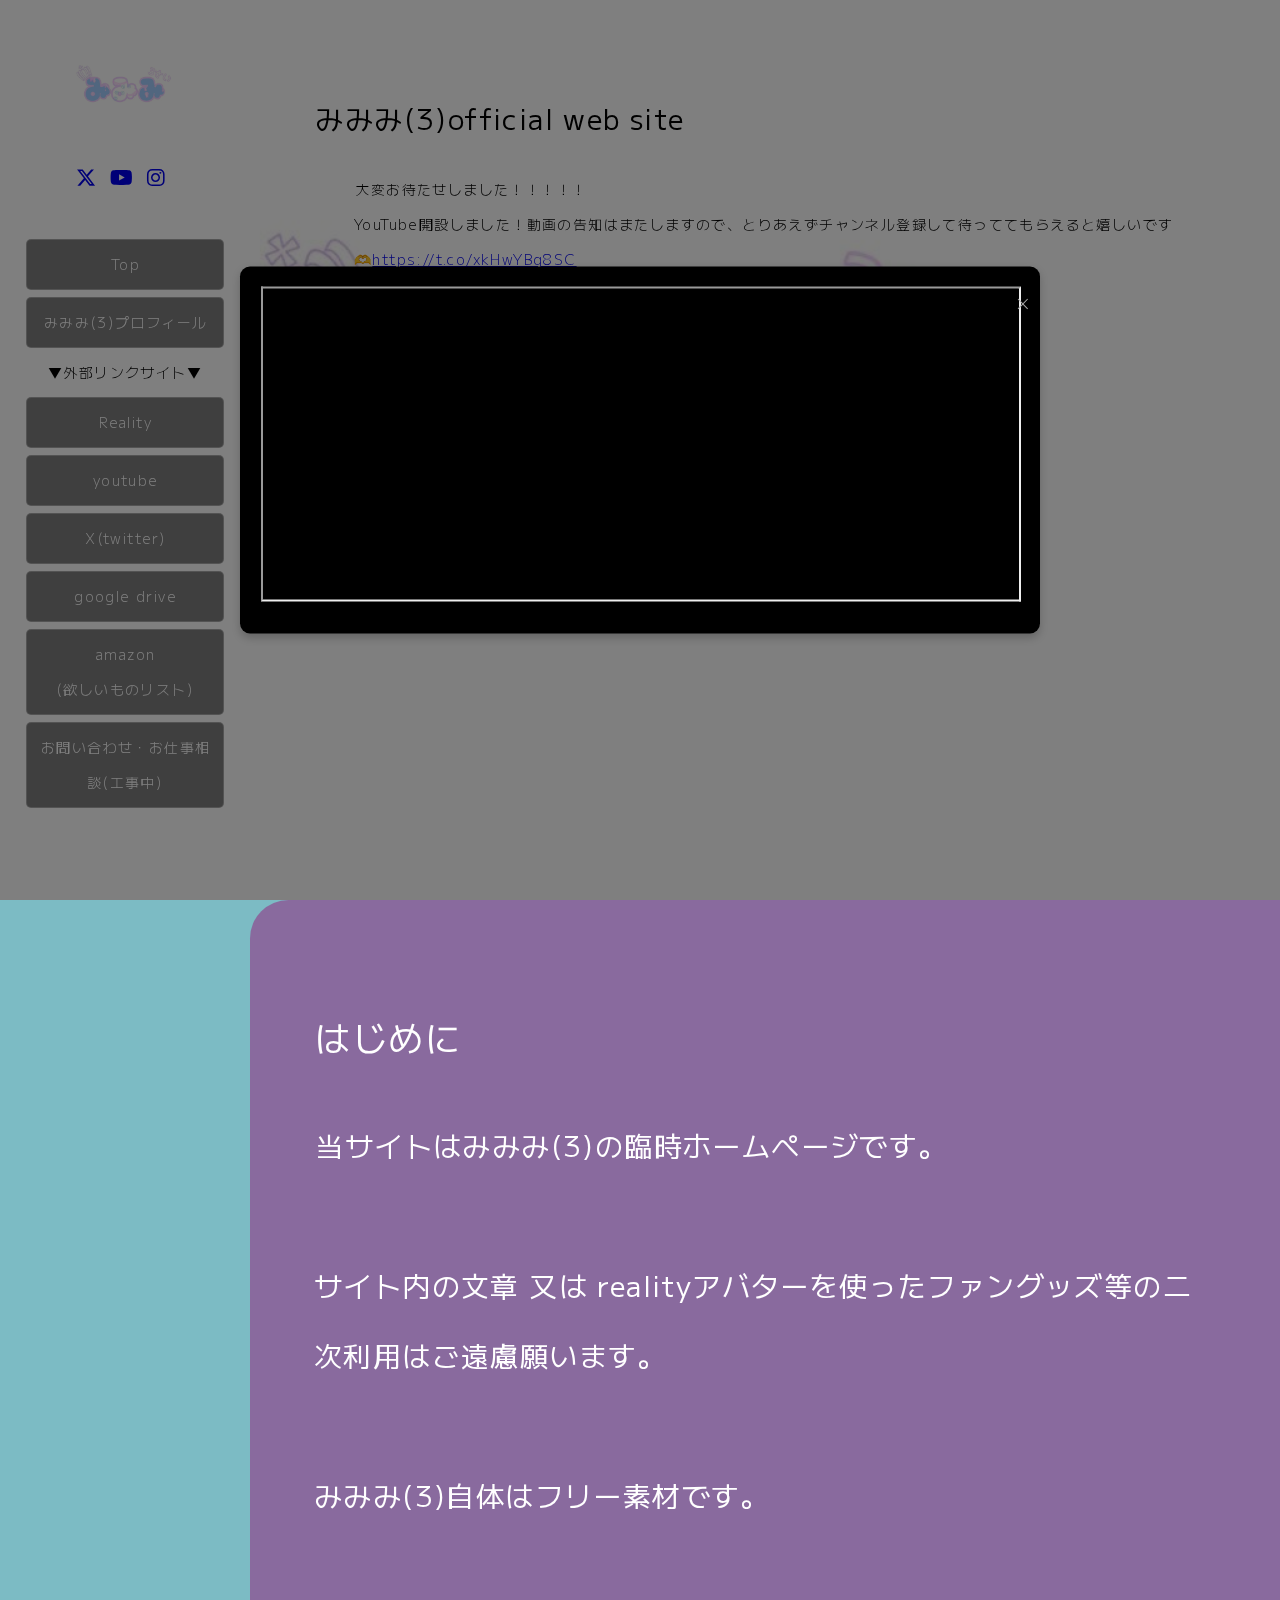
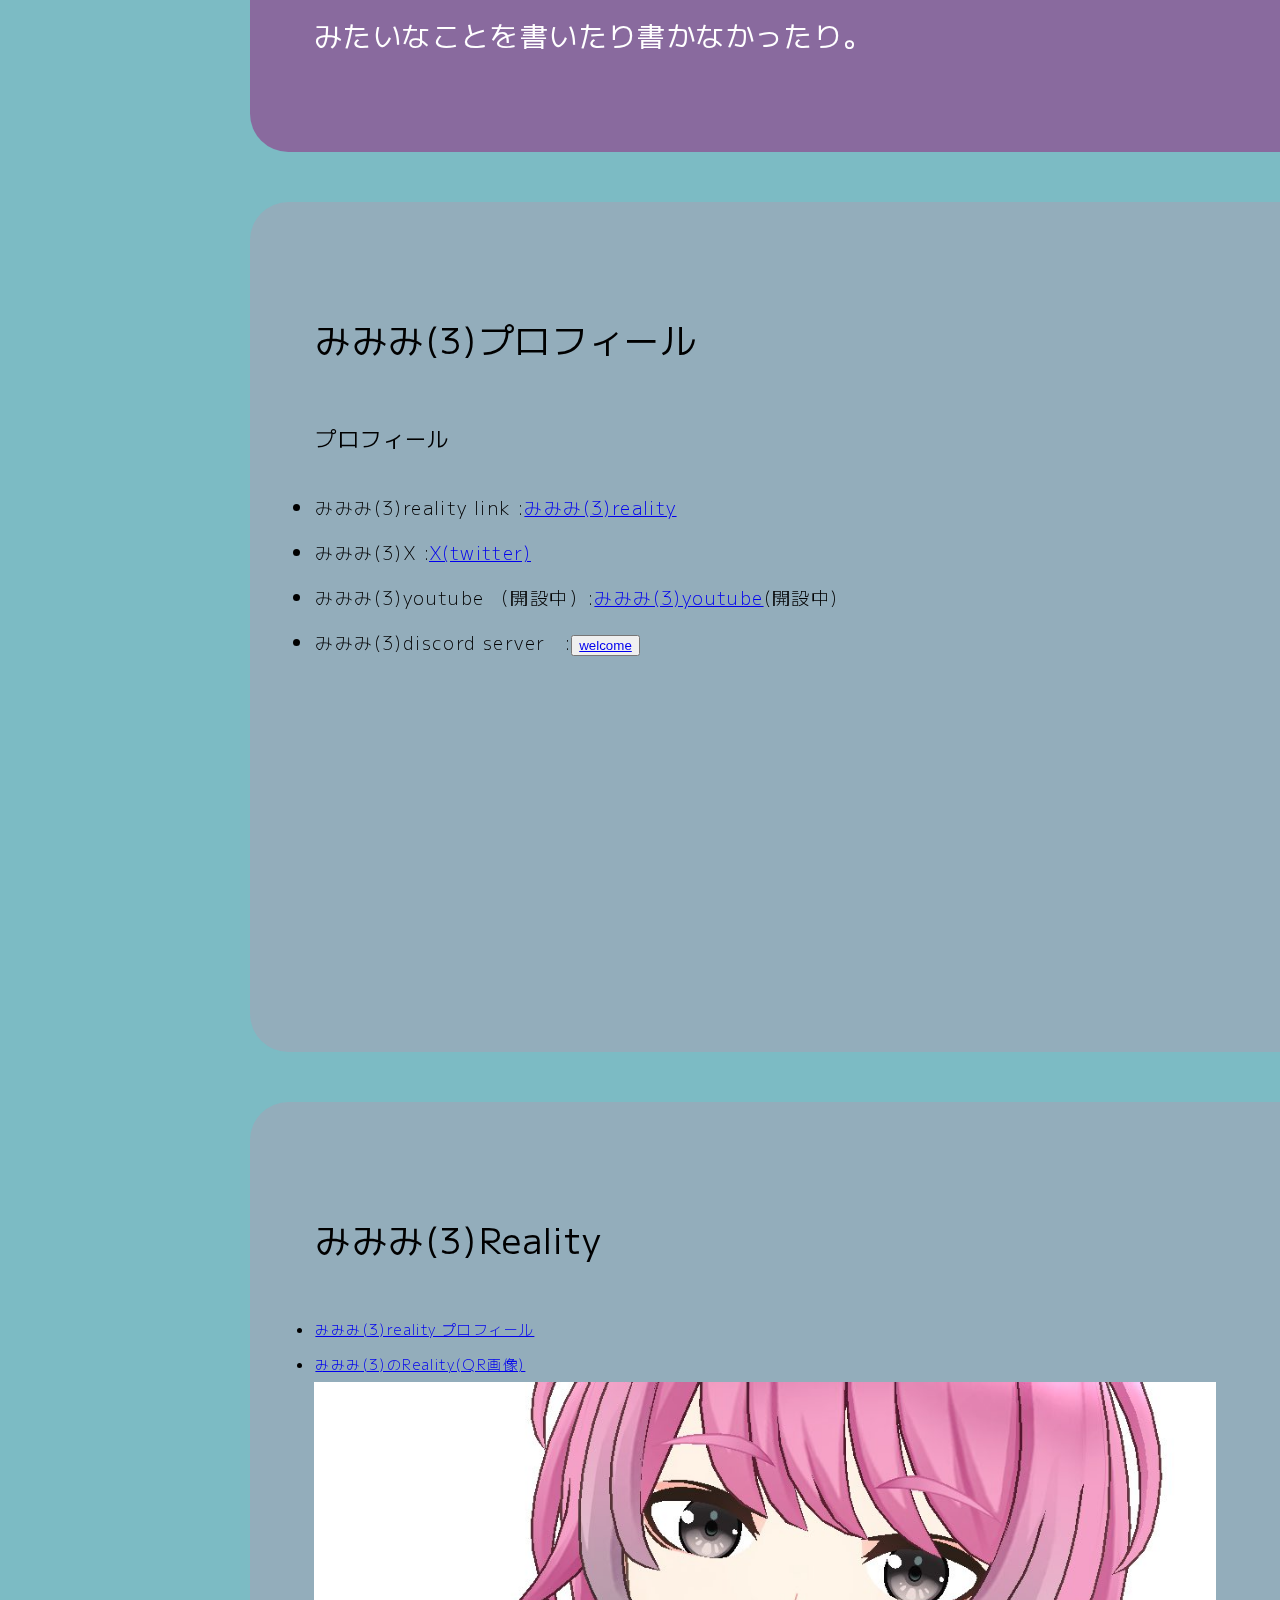
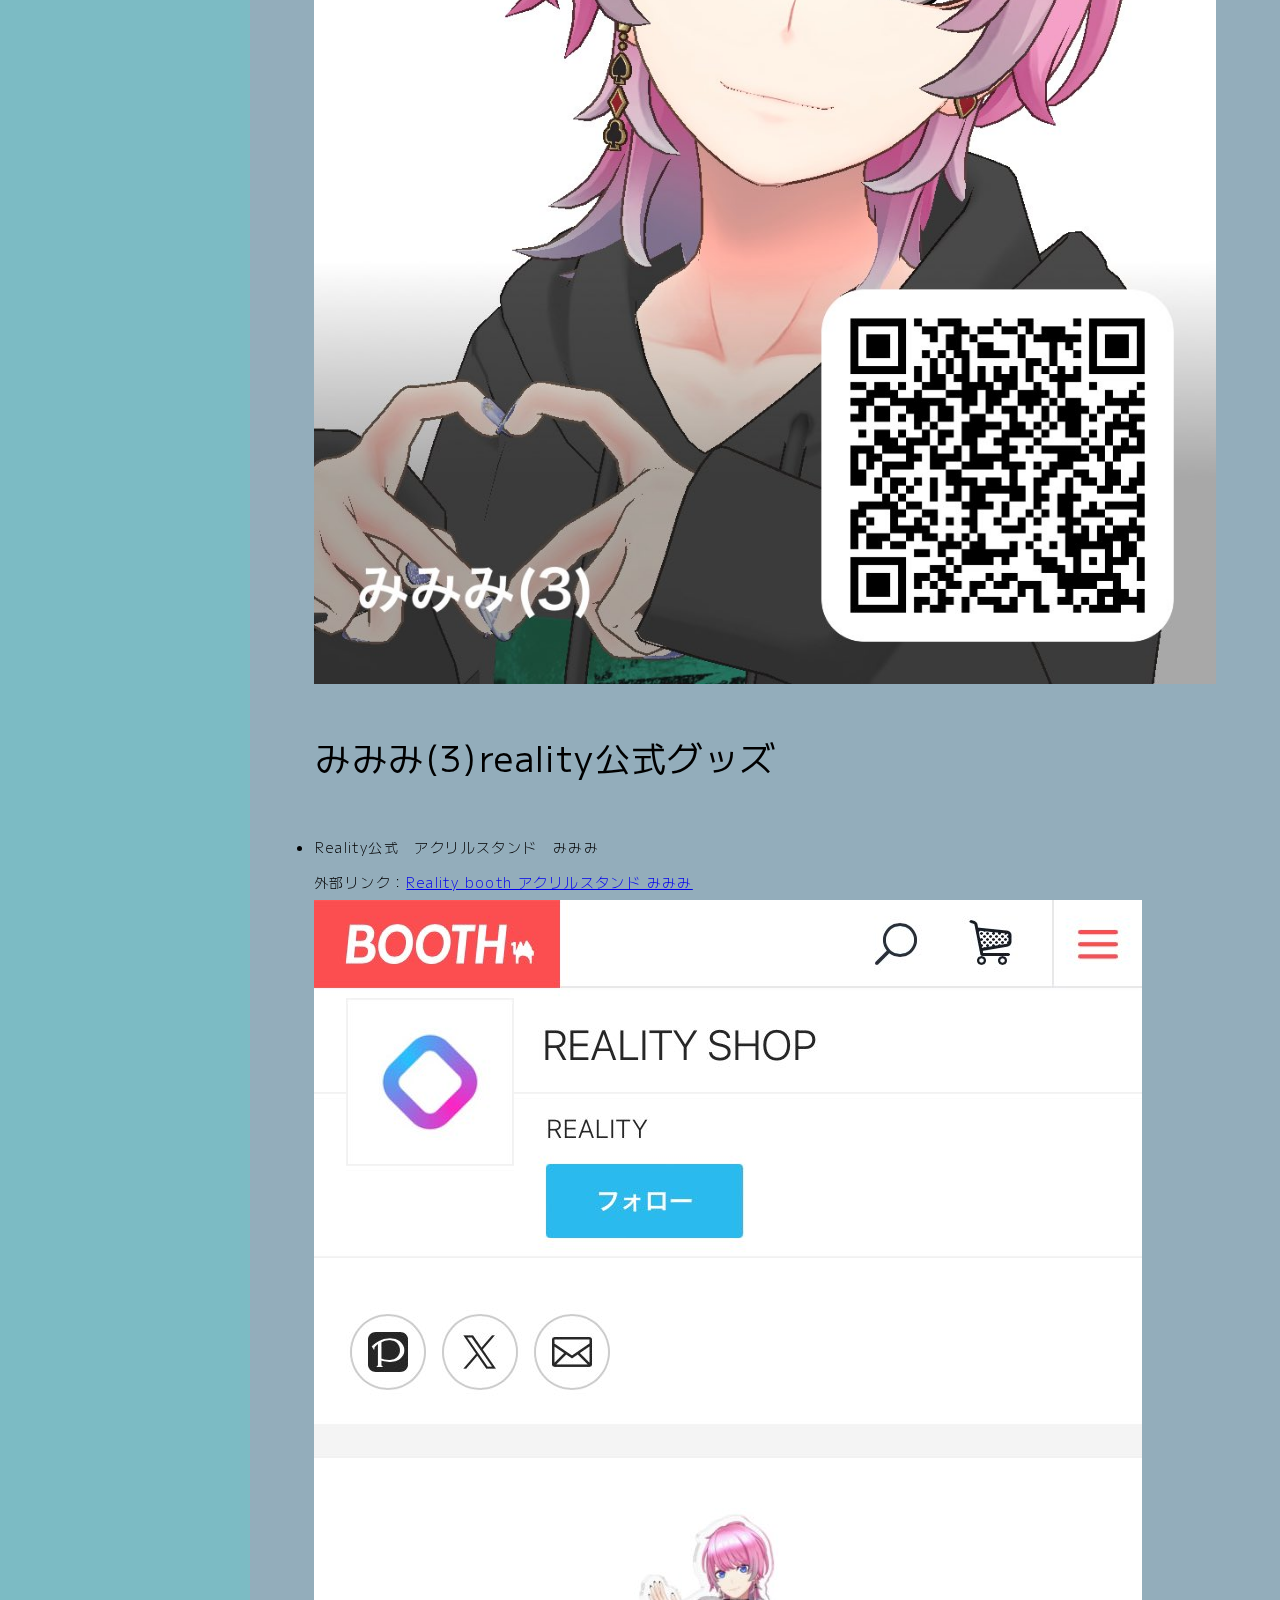
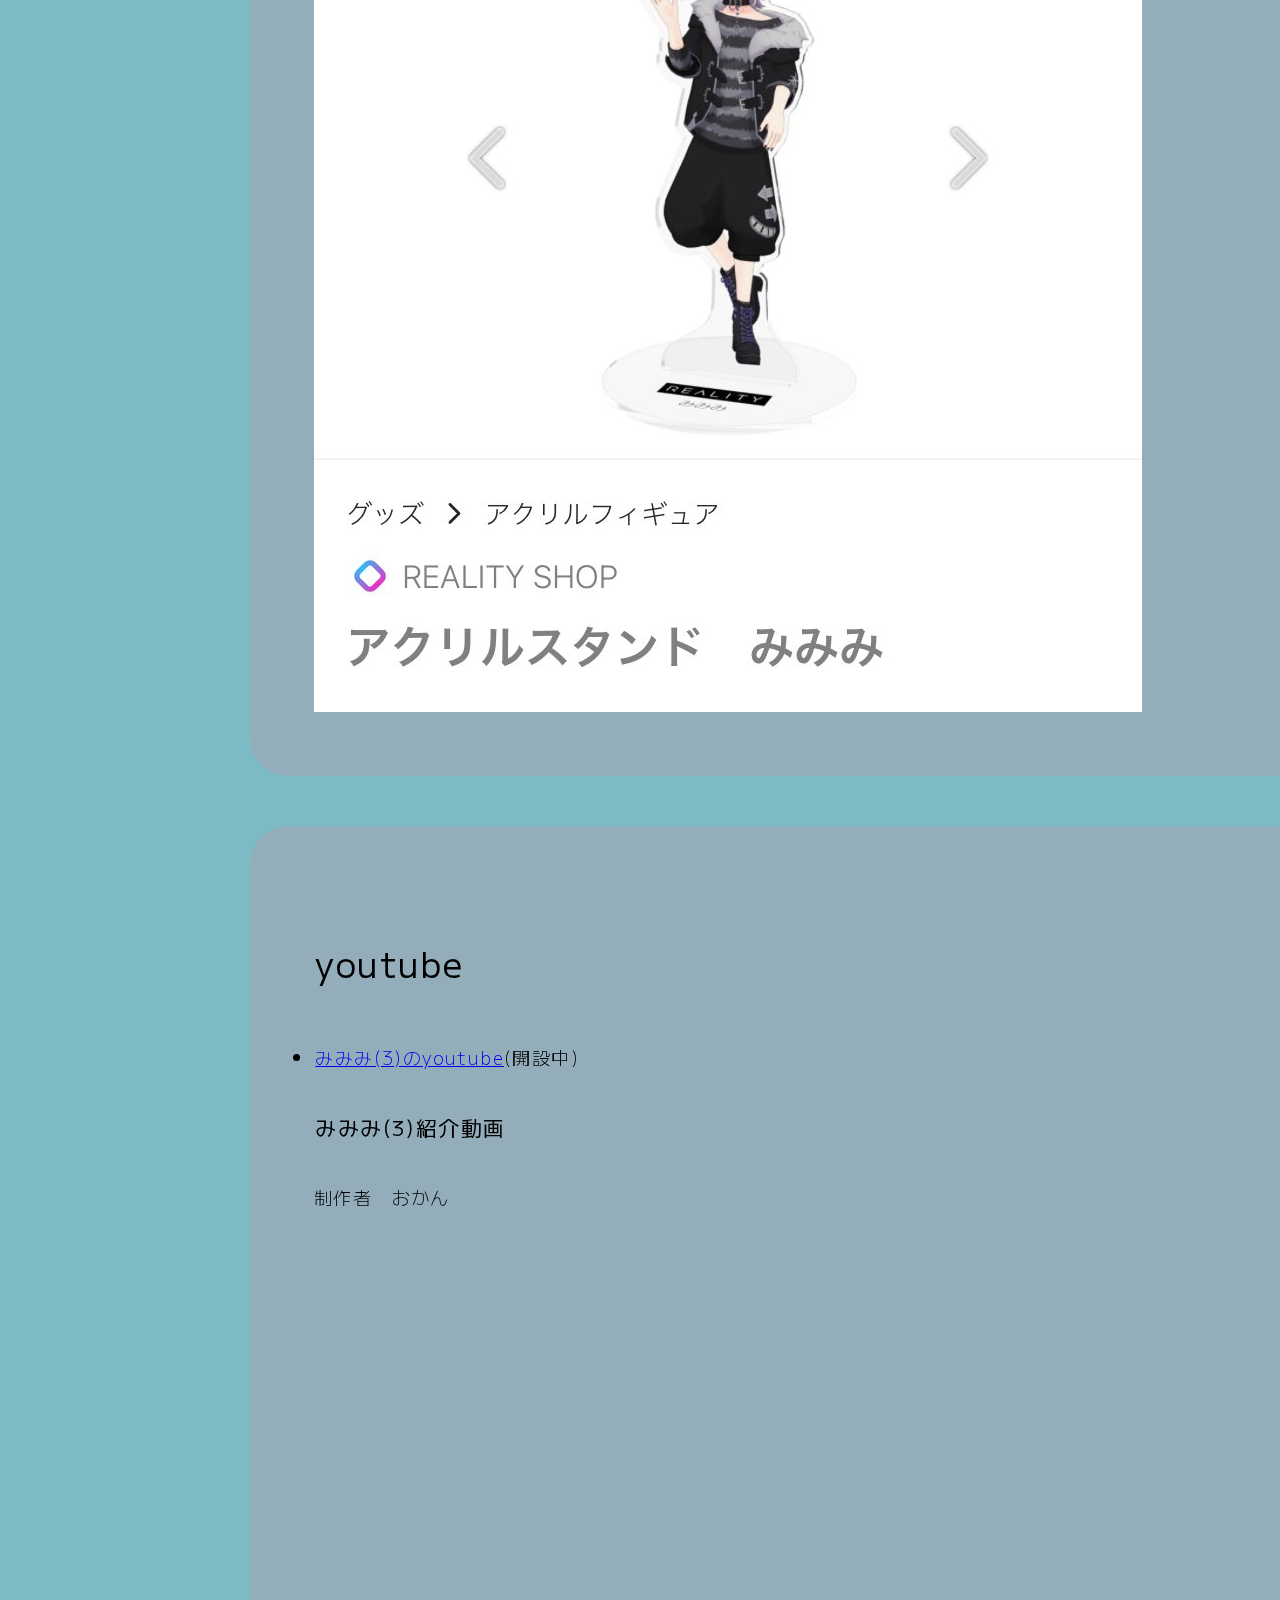
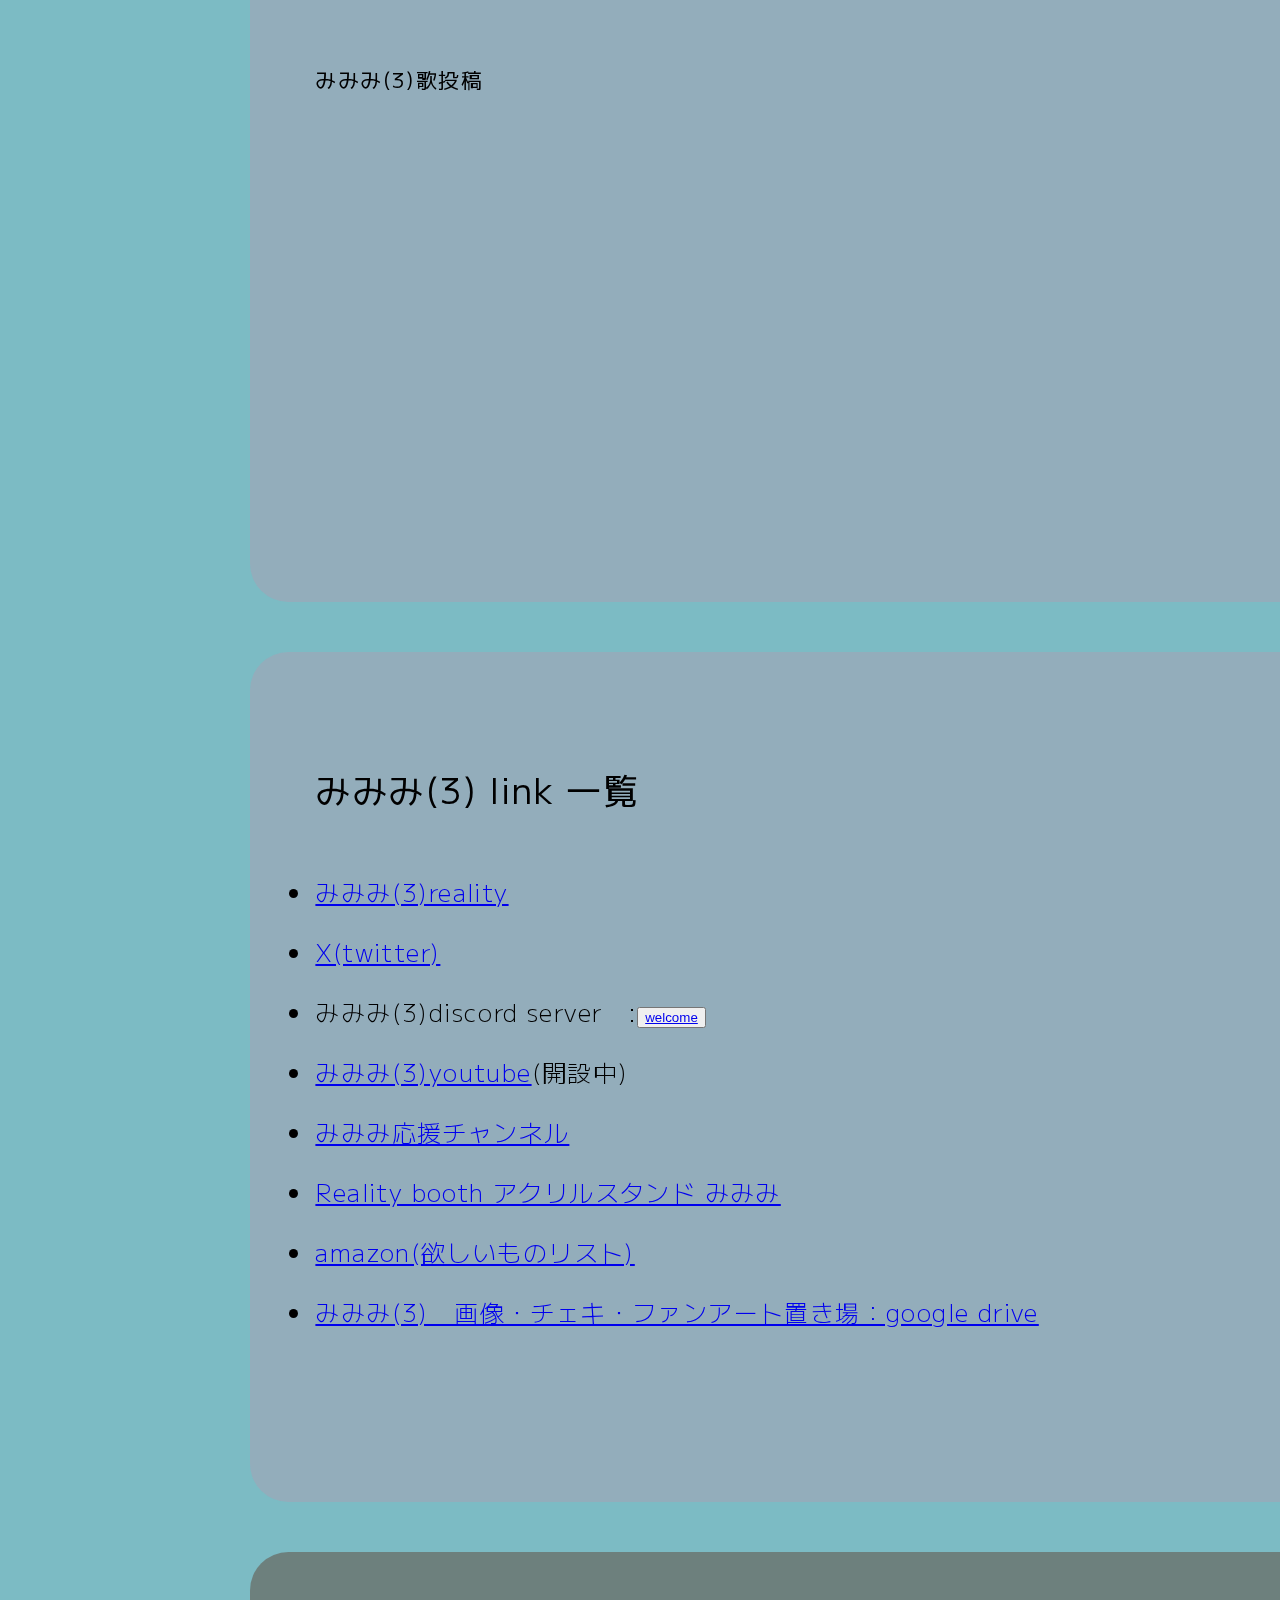
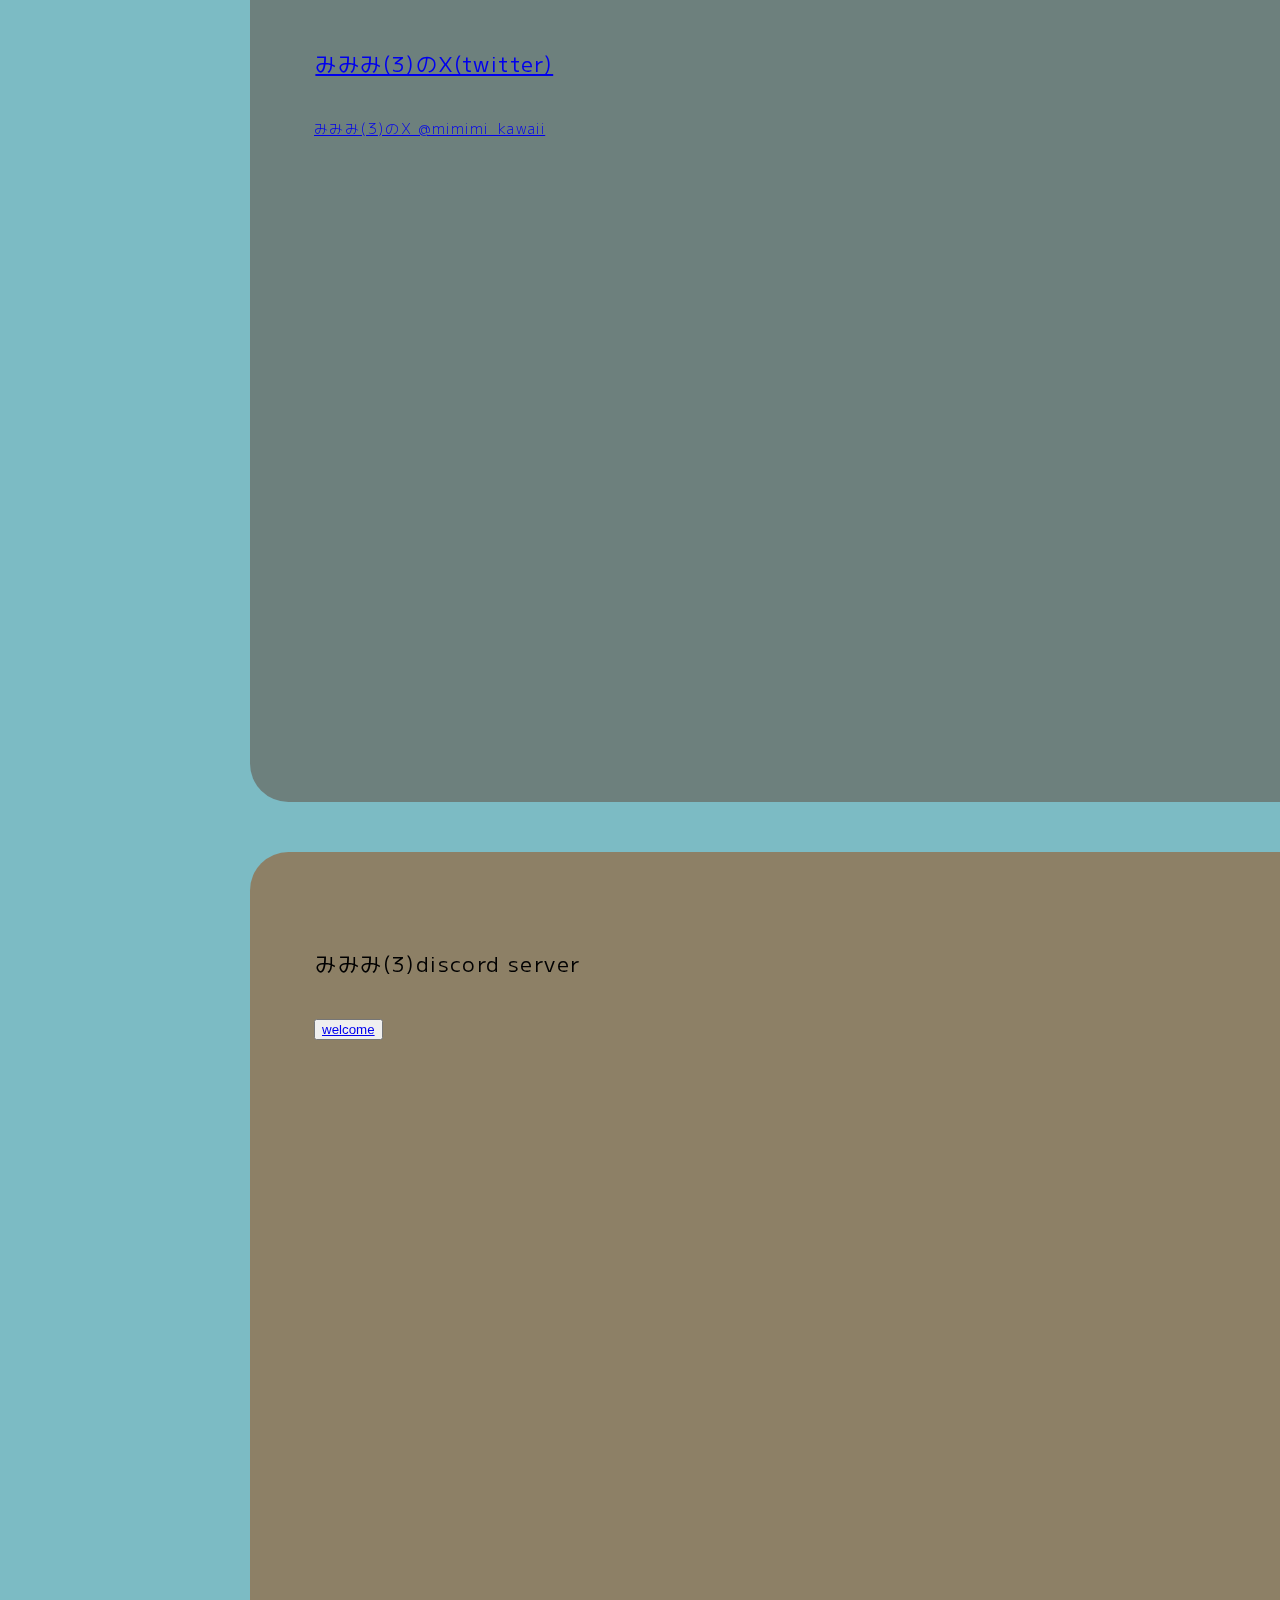
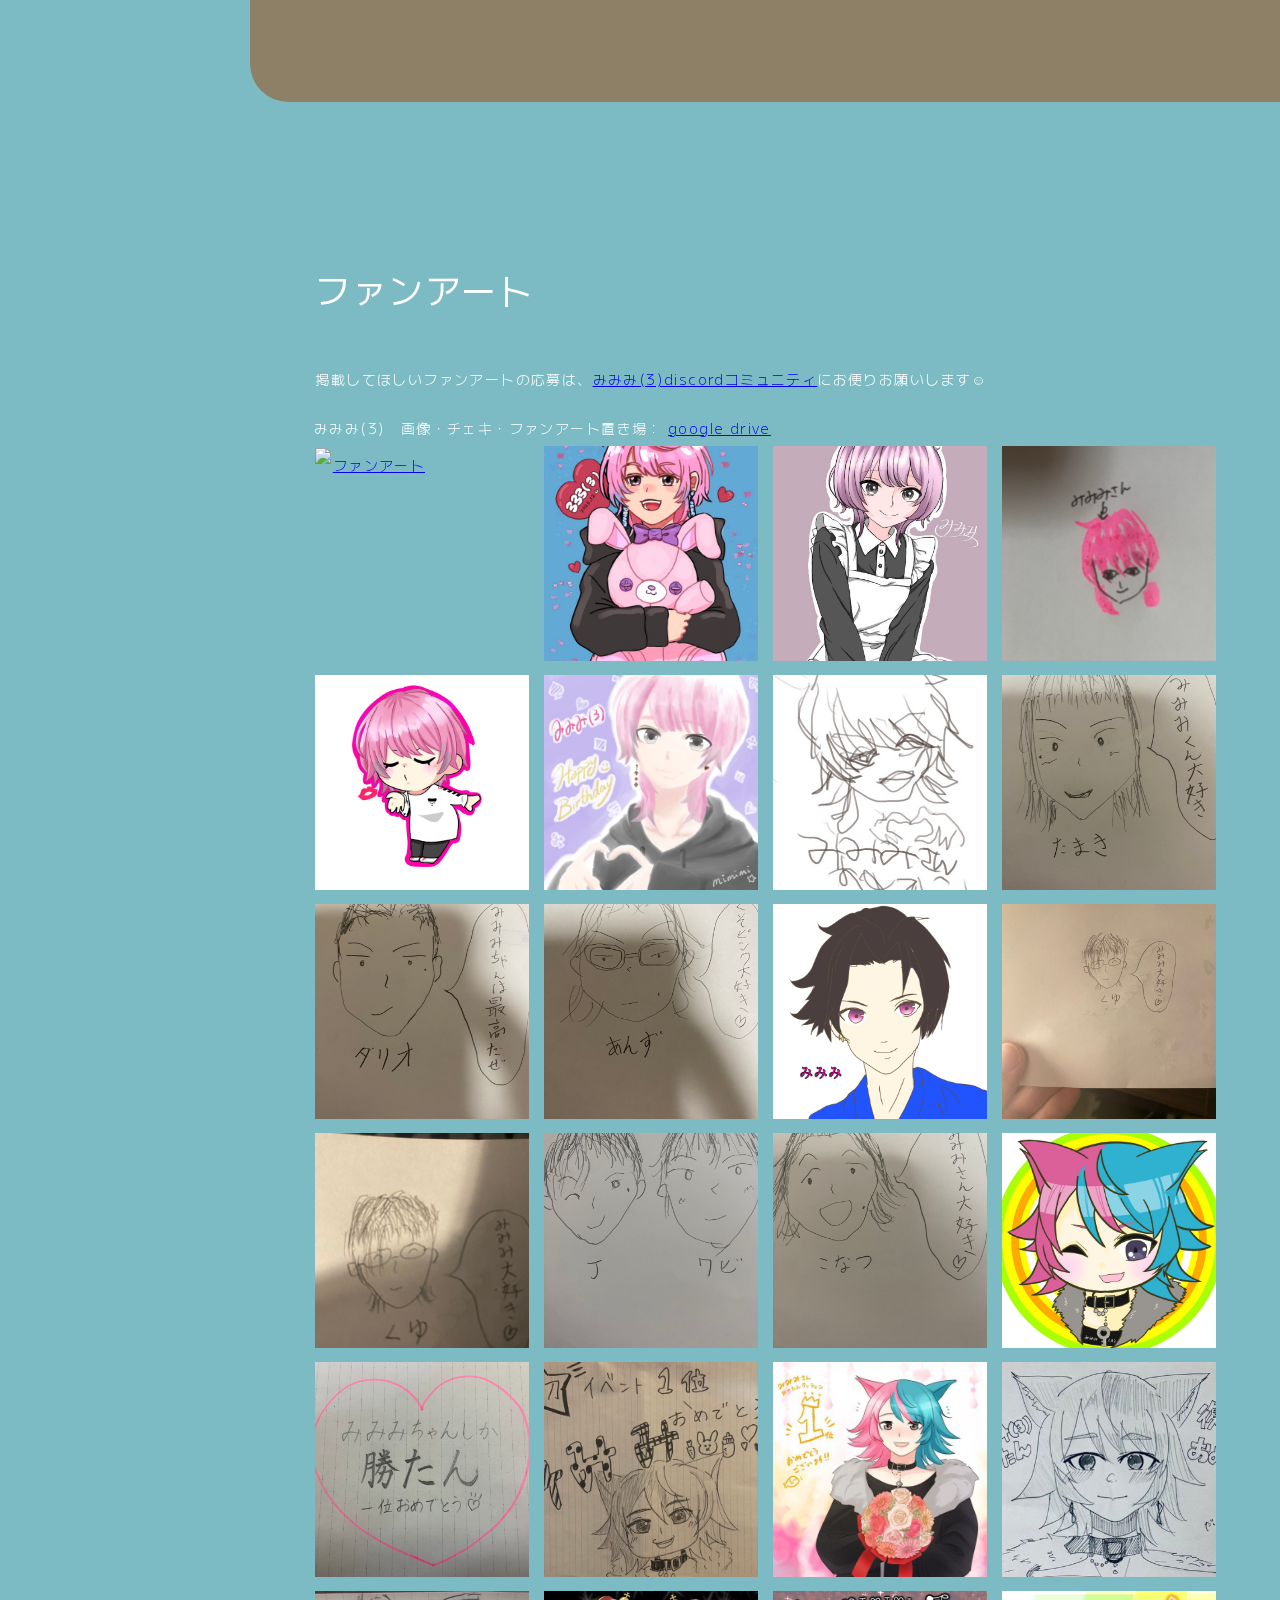
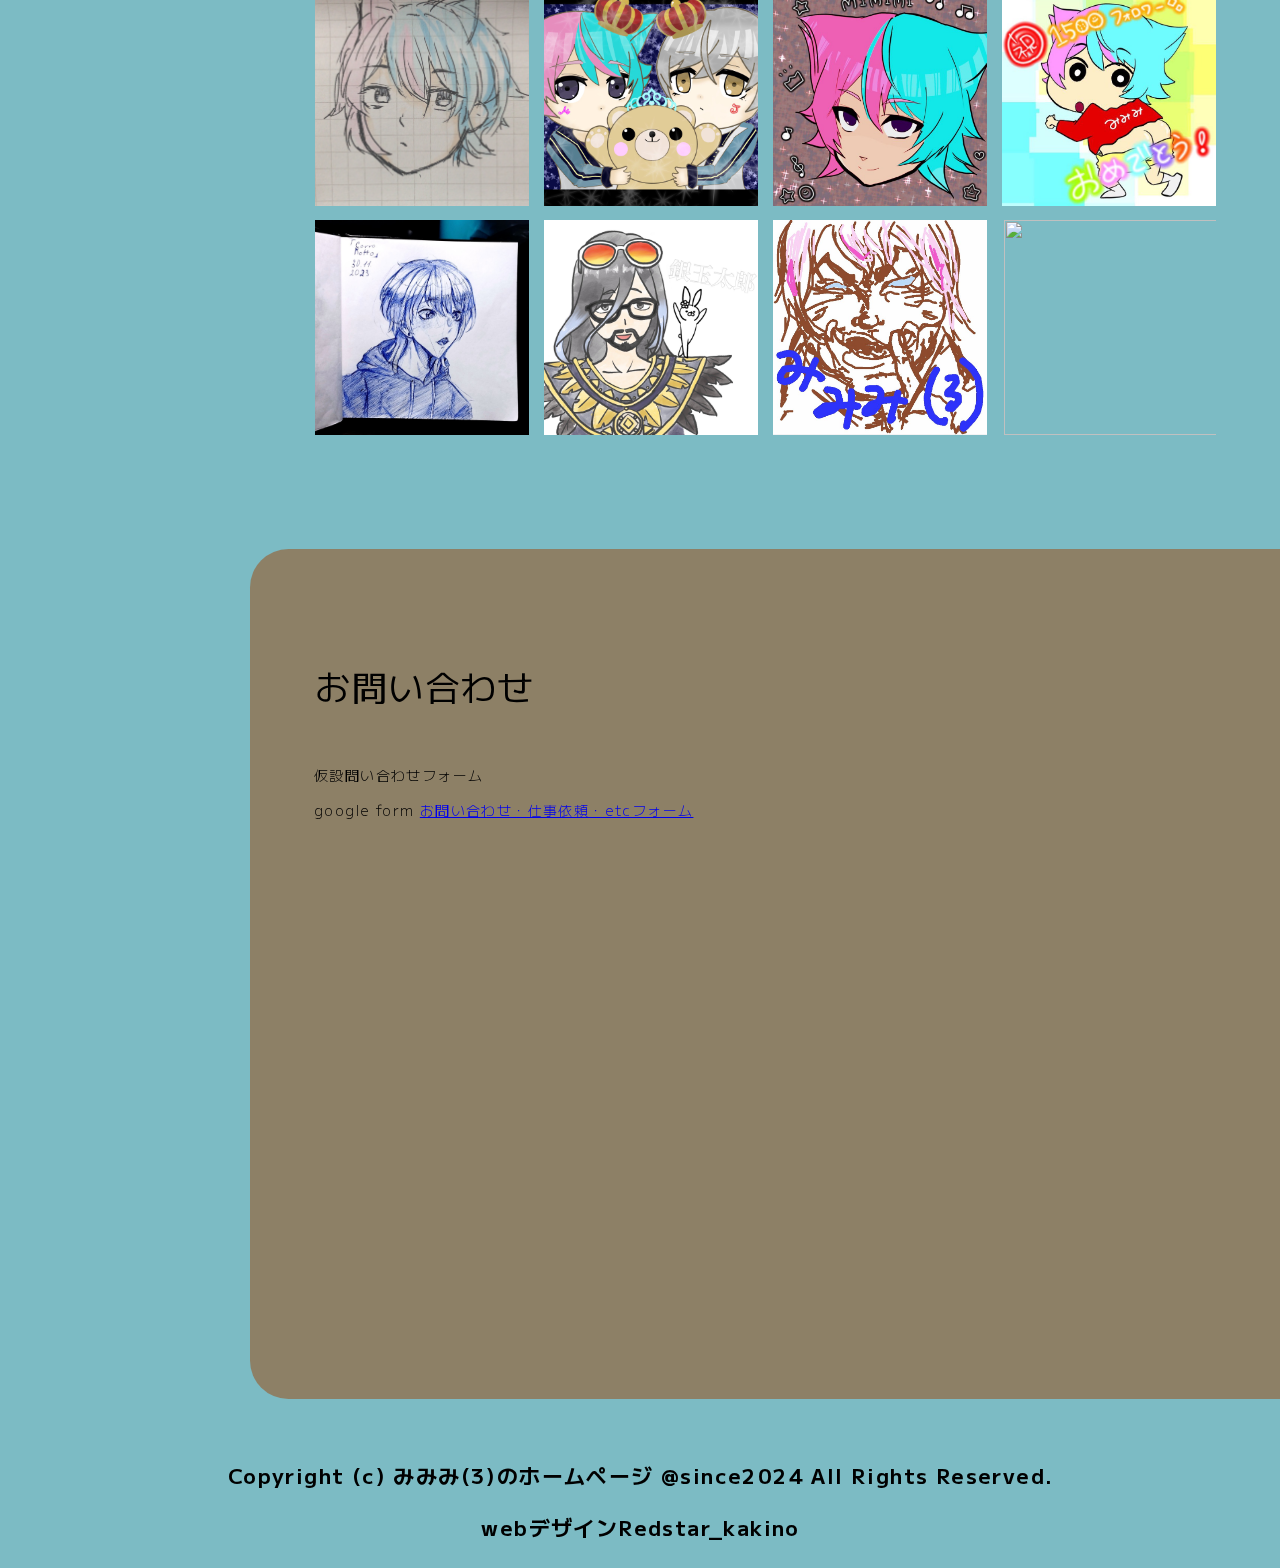
==== commit 81156982: "Add files via upload" ====
--- a/index.html
+++ b/index.html
@@ -105,7 +105,7 @@
     <div id="menu">
     <ul class="icons">
     <li><a href="https://twitter.com/mimimi_kawaii" target="_blank"><i class="fa-brands fa-x-twitter"></i></a></li>
-    <li><a href="#"><i class="fab fa-youtube"></i></a></li>
+    <li><a href="https://www.youtube.com/@mimimi_kawaii" target="_blank"><i class="fab fa-youtube"></i></a></li>
     <li><a href="#"><i class="fab fa-instagram"></i></a></li>
     </ul>
     
@@ -115,7 +115,7 @@
     <li><a href="#section2">みみみ(3)プロフィール</a></li>
     ▼外部リンクサイト▼
     <li><a href="https://reality.app/profile/eef88130?adj_t=8ogcewh_z9yhix5" target="_blank">Reality</a>
-    <li><a href="#">youtube(開設中)</a>
+    <li><a href="https://www.youtube.com/@mimimi_kawaii" target="_blank">youtube</a>
     <li><a href="https://twitter.com/mimimi_kawaii" target="_blank">X(twitter)</a>
     <li><a href="https://drive.google.com/drive/folders/1hjKpDFjp_uFETrn2o7AU93l3dKlgIZ1J?usp=drive_link" target="_blank">google drive</a>
     <li><a href="https://www.amazon.co.jp/hz/wishlist/ls/1SY3K1EFQLTW5?ref_=wl_share" target="_blank">amazon<br>(欲しいものリスト)</a>
@@ -144,15 +144,29 @@
 <section id="section99" class="section">
 
 <h1>みみみ(3)official web site</h1>
-<p>おかんさん作成　みみみ(3)紹介動画</p>
-
-<iframe width="auto" height="500" src="https://www.youtube.com/embed/SXf6cLflnZc?si=Z6BqKWSQUh0AcRvt" title="YouTube video player" frameborder="0" allow="accelerometer; autoplay; clipboard-write; encrypted-media; gyroscope; picture-in-picture; web-share" referrerpolicy="strict-origin-when-cross-origin" allowfullscreen></iframe>
+<!-- X ポスト-->
+<blockquote class="twitter-tweet" data-lang="ja" data-theme="dark"><p lang="ja" dir="ltr">大変お待たせしました！！！！！<br>YouTube開設しました！動画の告知はまたしますので、とりあえずチャンネル登録して待っててもらえると嬉しいです🫶<a href="https://t.co/xkHwYBq8SC">https://t.co/xkHwYBq8SC</a></p>&mdash; みみみ(3) (@mimimi_kawaii) <a href="https://twitter.com/mimimi_kawaii/status/1813443964089036981?ref_src=twsrc%5Etfw">2024年7月17日</a></blockquote> <script async src="https://platform.twitter.com/widgets.js" charset="utf-8"></script> 
+<!-- /X ポスト-->
+
+<h2>サイトお知らせ</h2>
+
+<dl class="new">
+
+<dt>2024/07/17<span>お知らせ</span></dt>
+<dd>youtube link を追加しました。</dd>
+
+<dt>2024/05/07<span>お知らせ</span></dt>
+<dd>webサイトのレイアウトを変更しました。</dd>
+
+<dt>2024/04/14<span>お知らせ</span></dt>
+<dd>webサイトを公開しました。</dd>
+
+</dl>
+
+
 </iframe>
 
-<!-- X ポスト-->
-<a href="https://twitter.com/share?ref_src=twsrc%5Etfw" class="twitter-share-button" data-show-count="false">ツイート</a>
-<script async src="https://platform.twitter.com/widgets.js" charset="utf-8"></script>
-<!-- /X ポスト-->
+
 
 </section>
 
@@ -465,17 +479,7 @@
 <!-- ここからsection98 -->
 <section id="section98" class="section">
 
-<h2>サイトお知らせ</h2>
-
-<dl class="new">
-
-<dt>2024/05/07<span>お知らせ</span></dt>
-<dd>webサイトのレイアウトを変更しました。</dd>
-
-<dt>2024/04/14<span>お知らせ</span></dt>
-<dd>webサイトを公開しました。</dd>
-
-</dl>
+
 
 <h2>お問い合わせ</h2>
 仮設問い合わせフォーム<br>
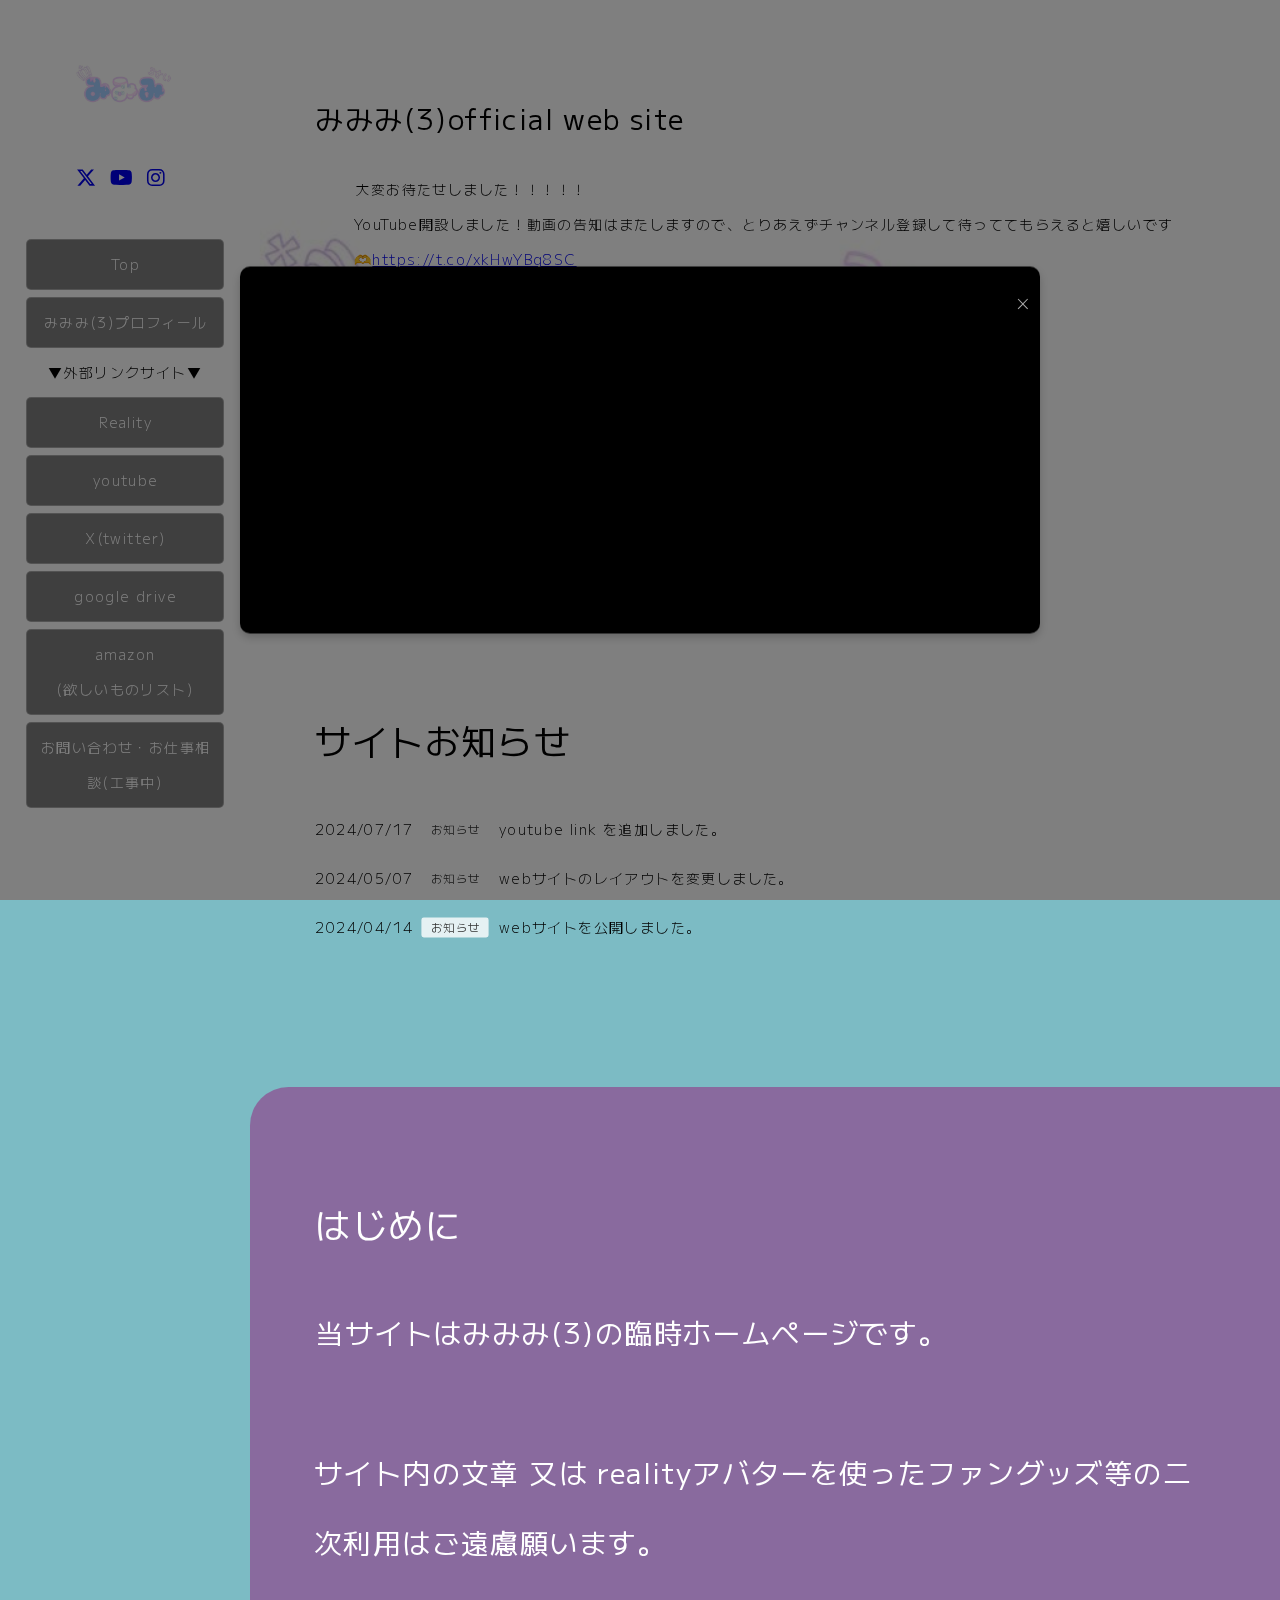
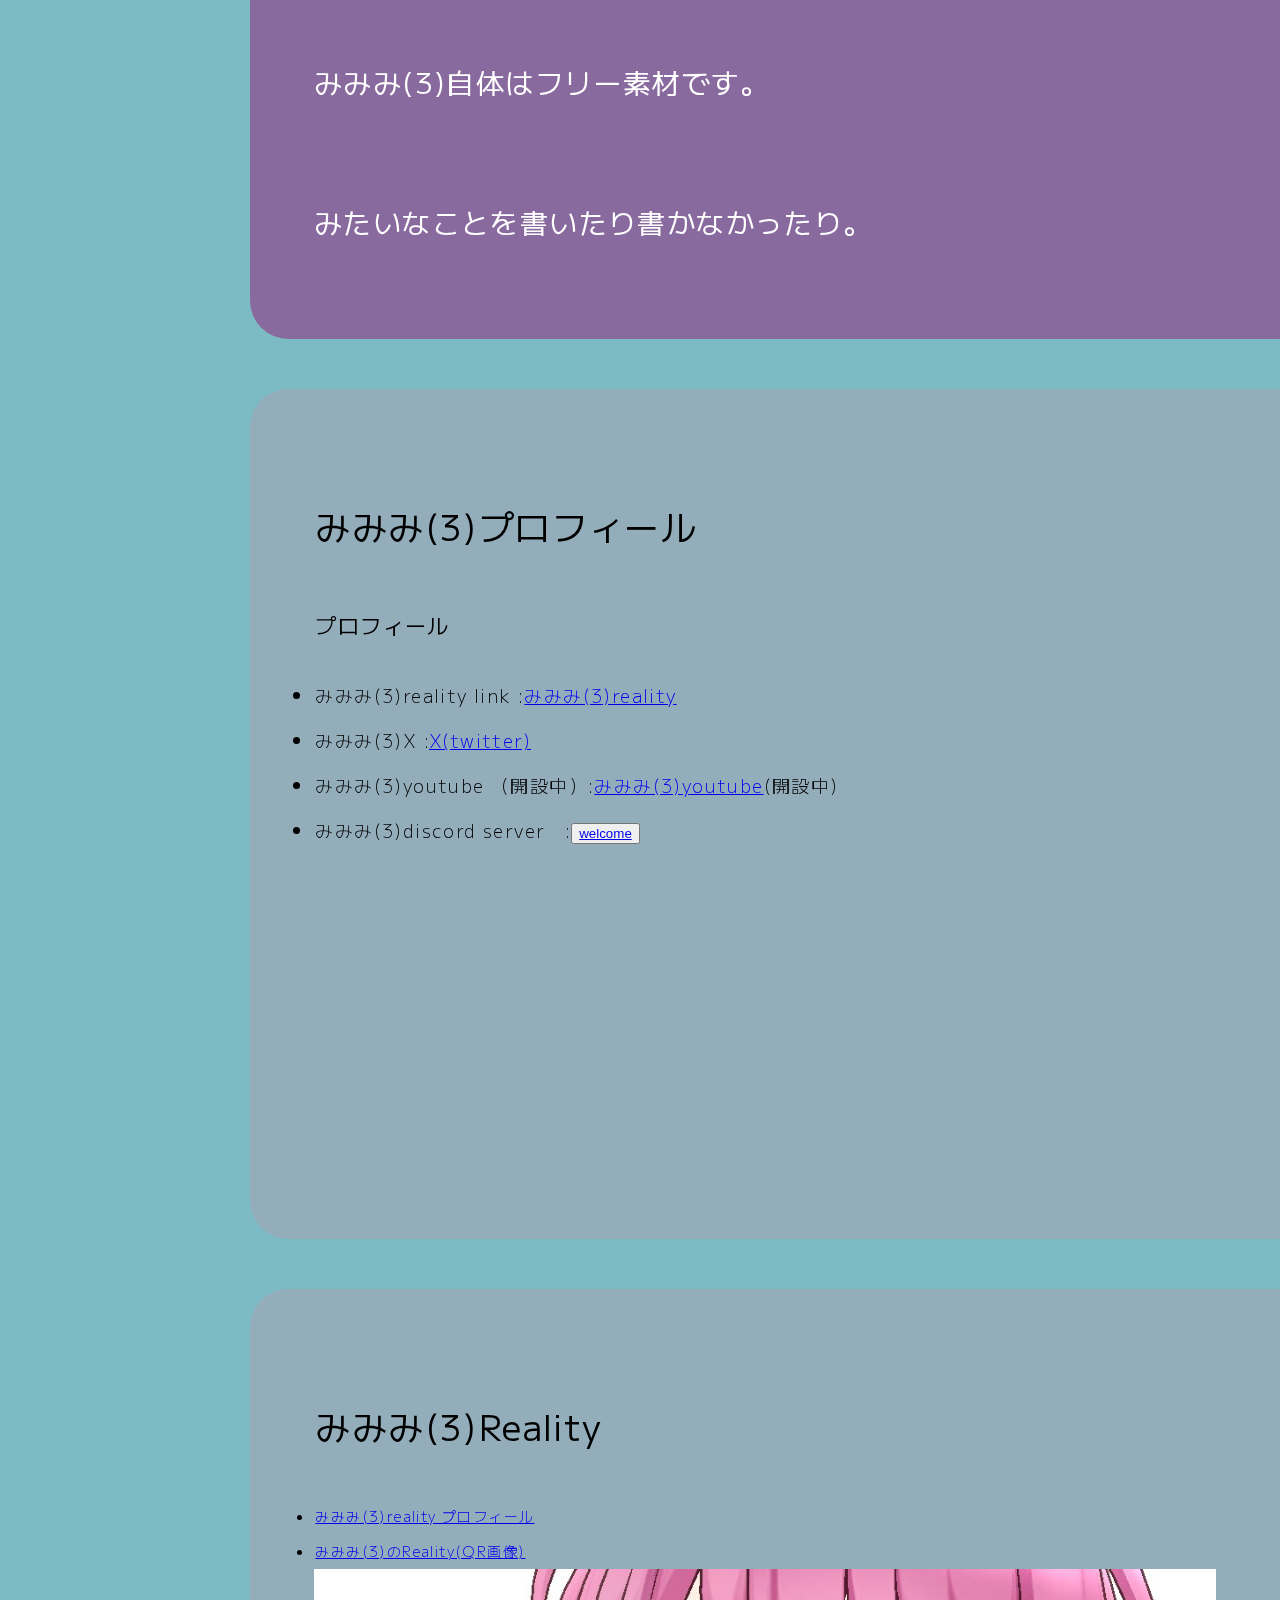
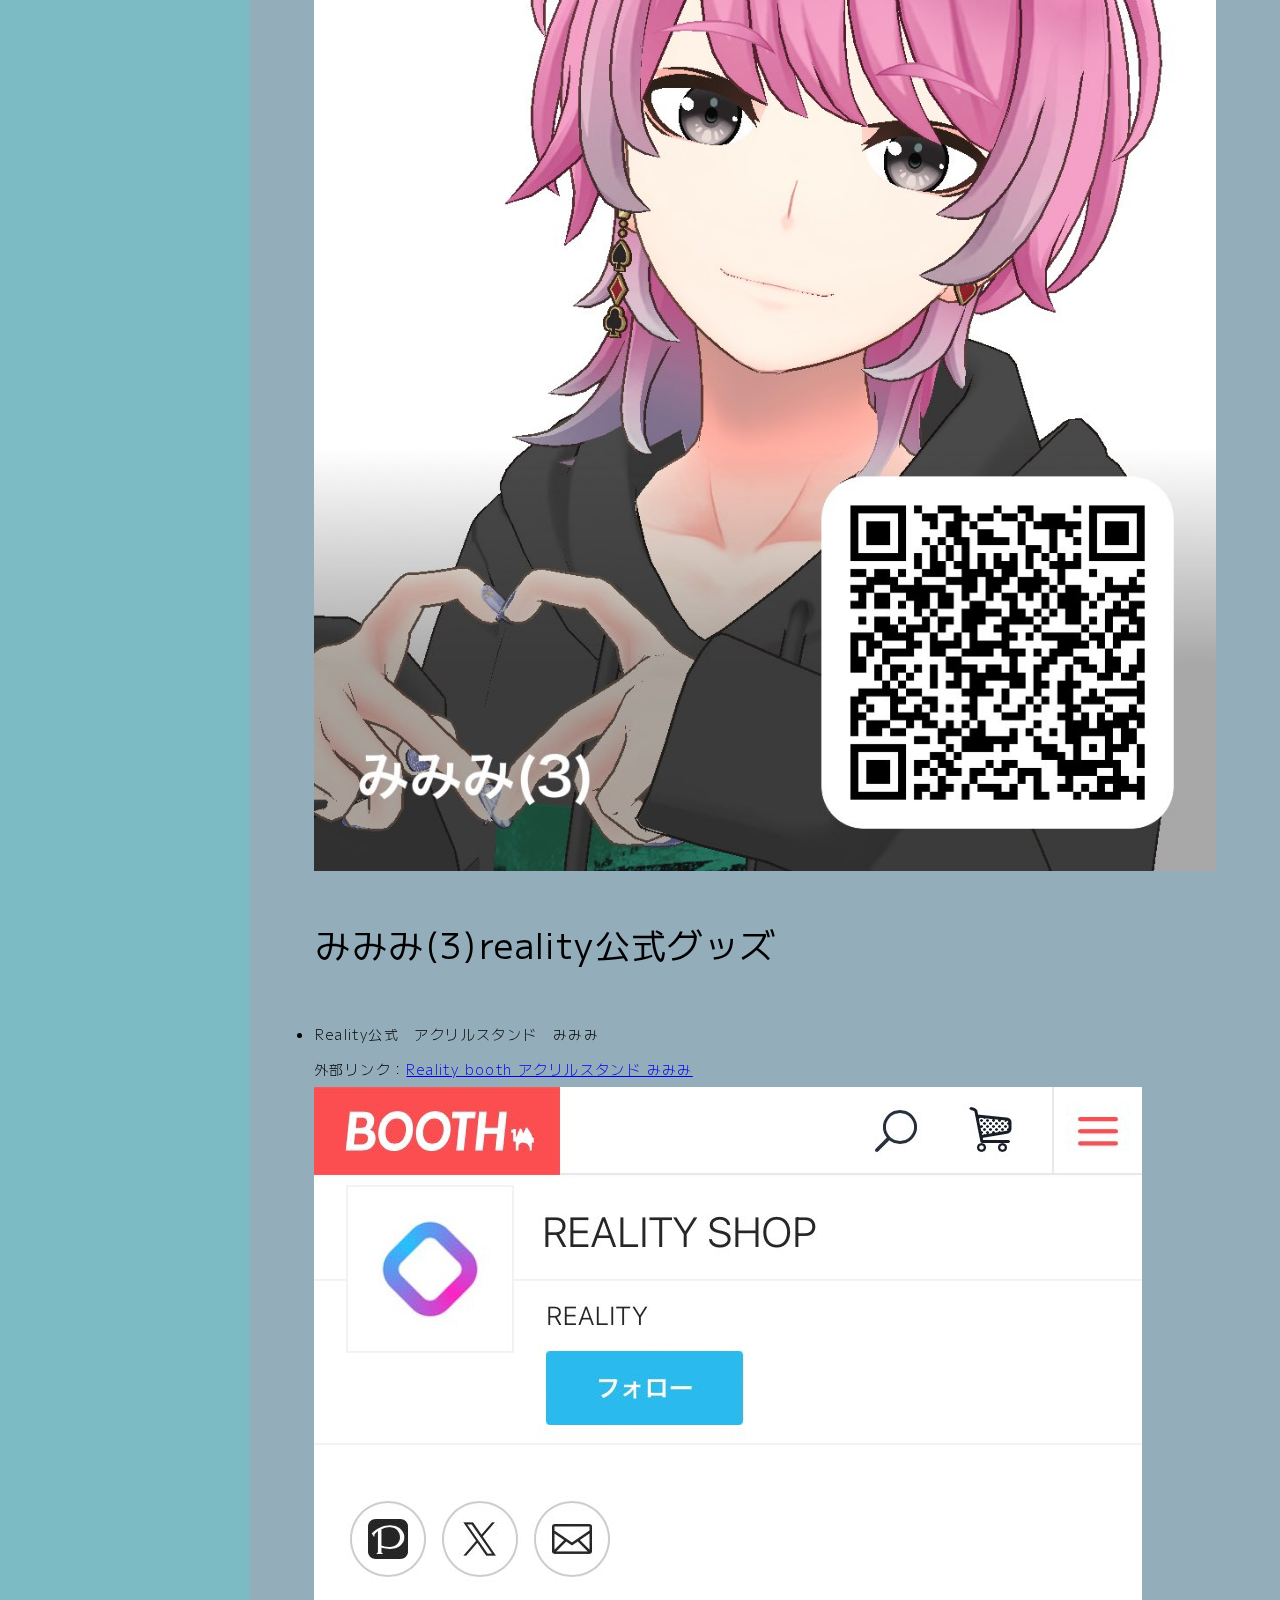
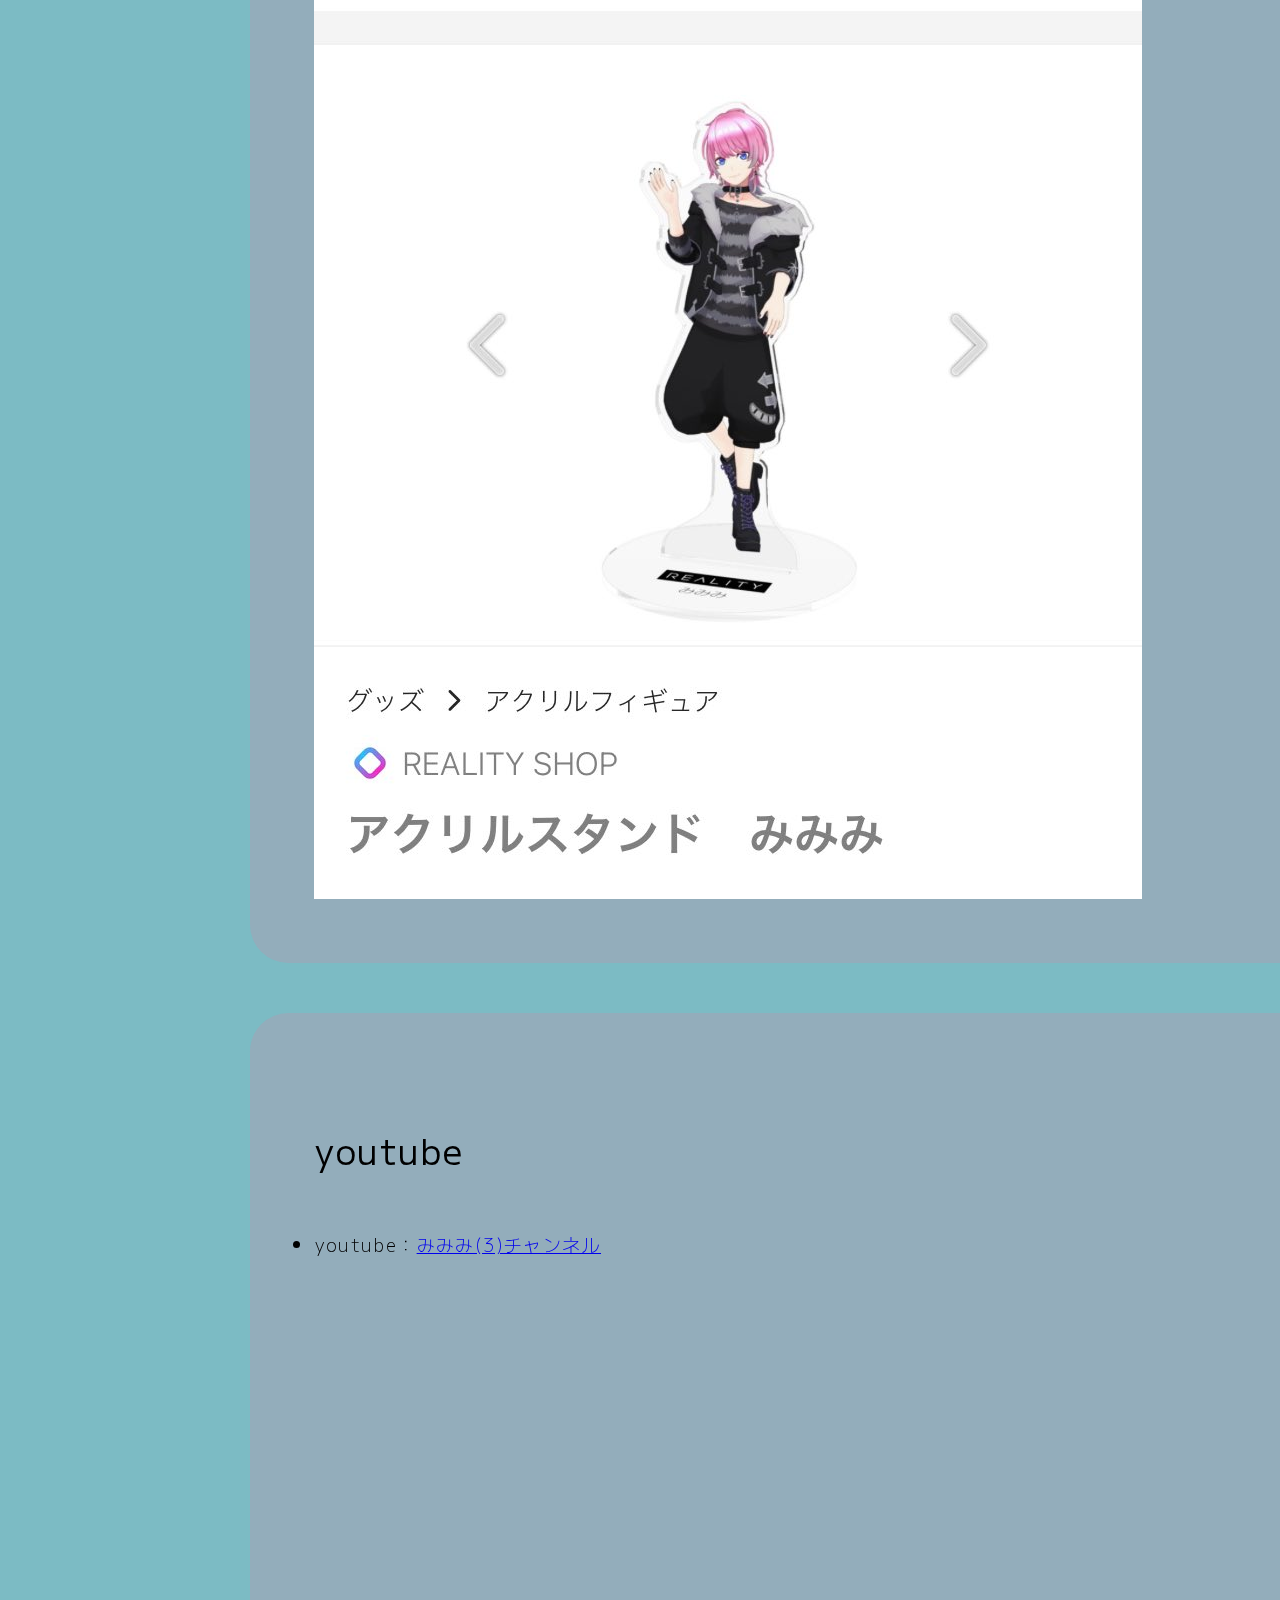
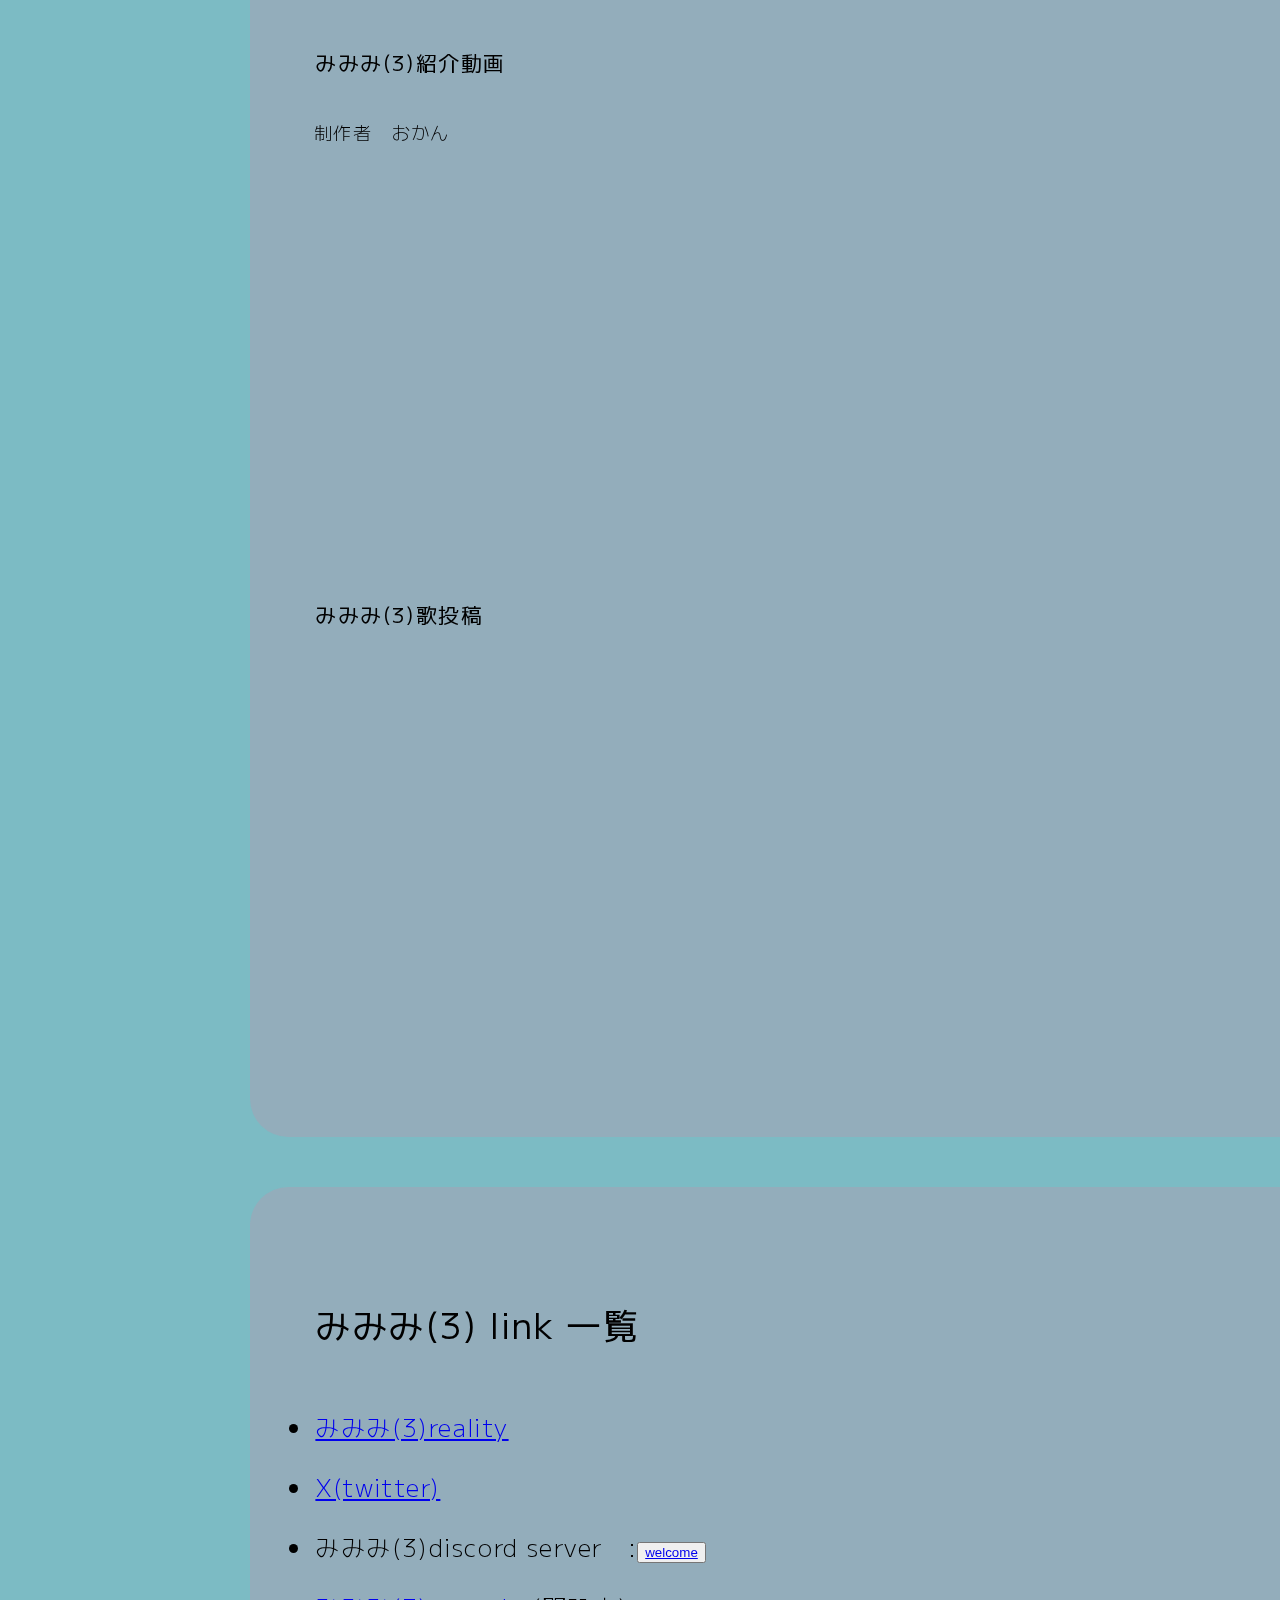
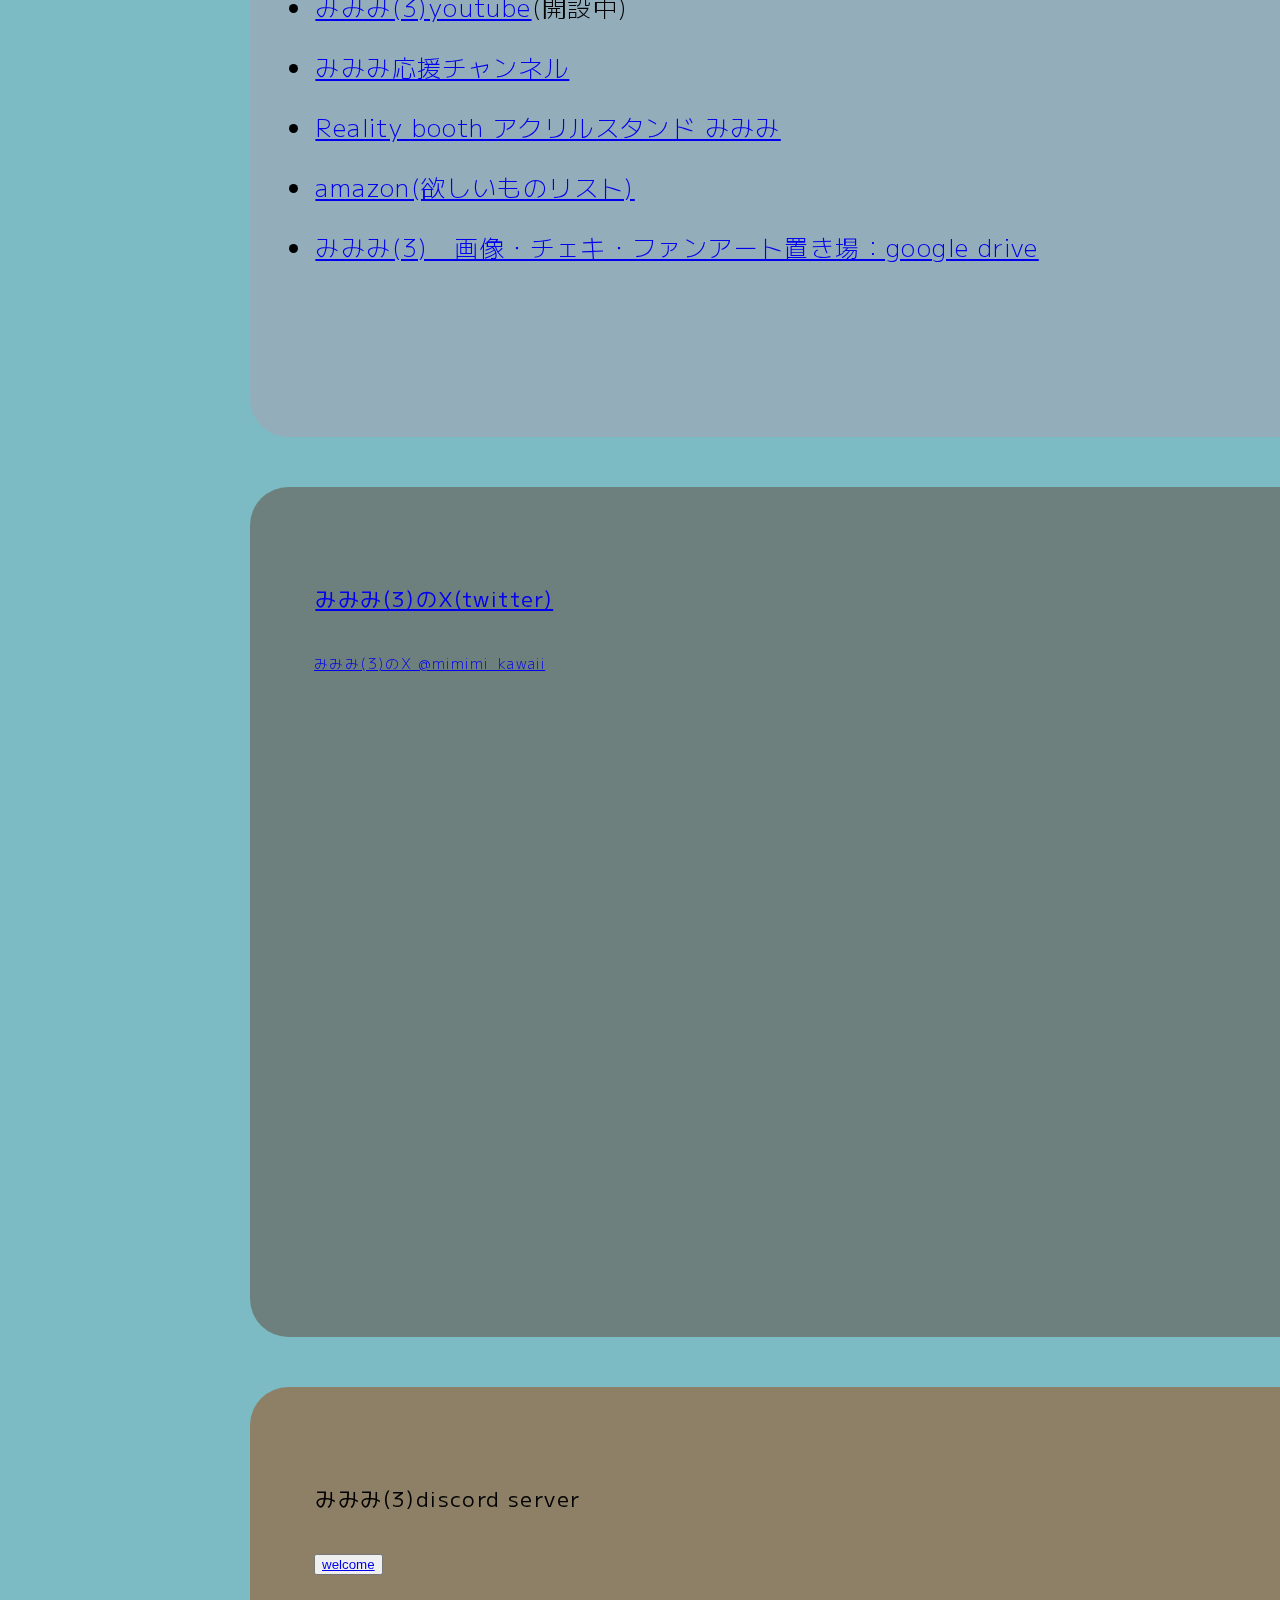
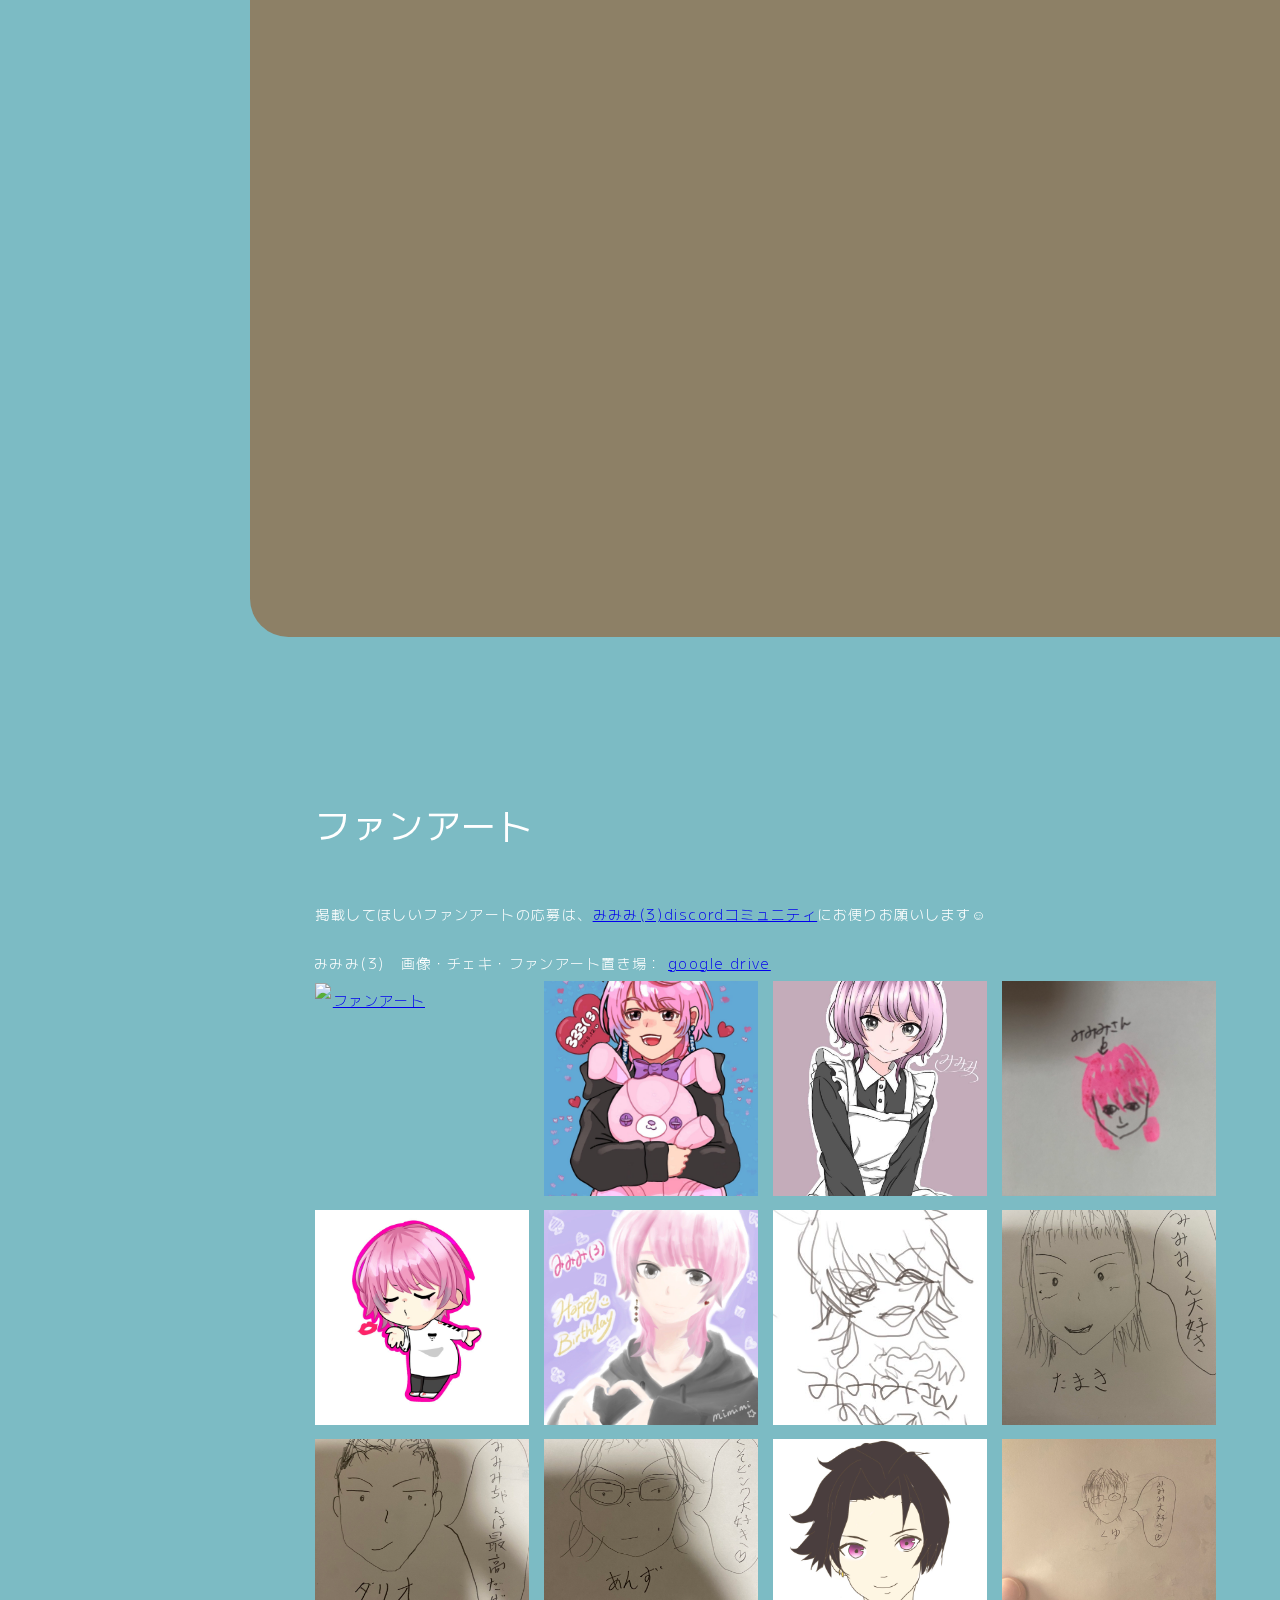
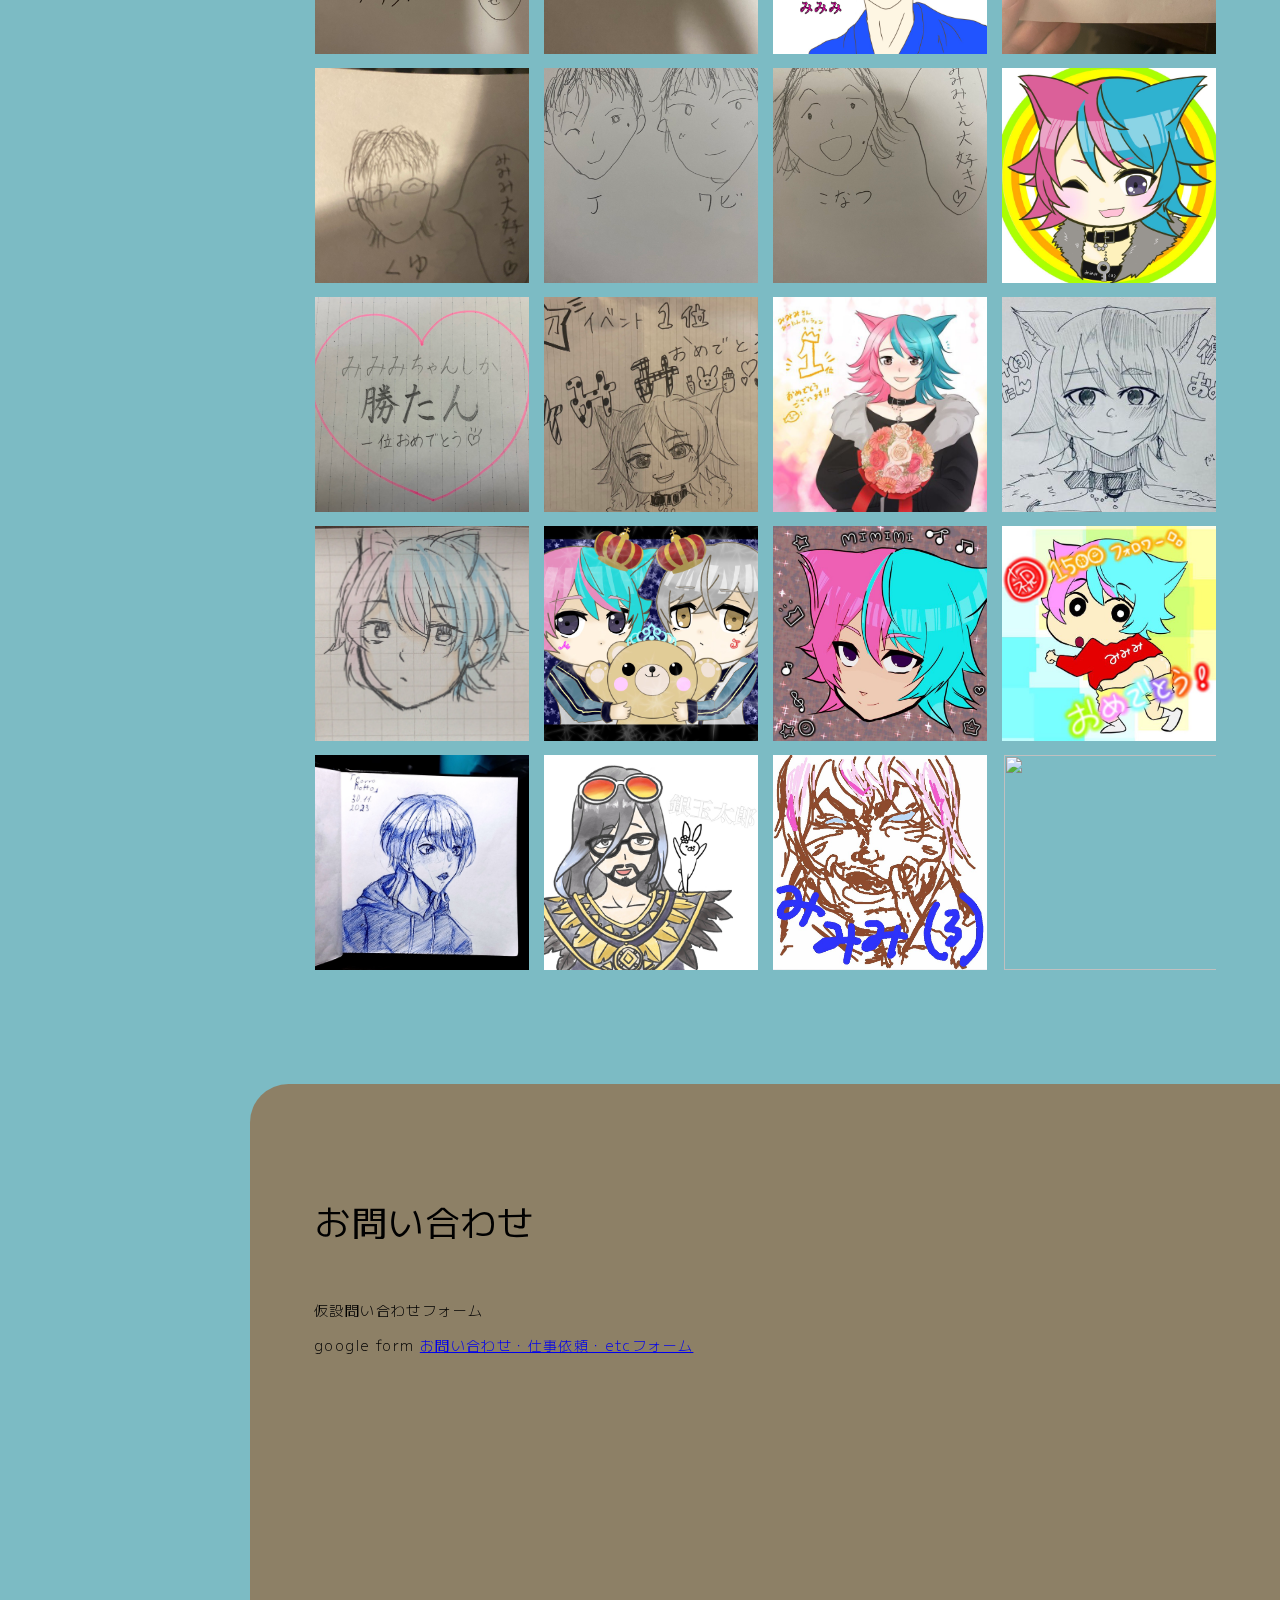
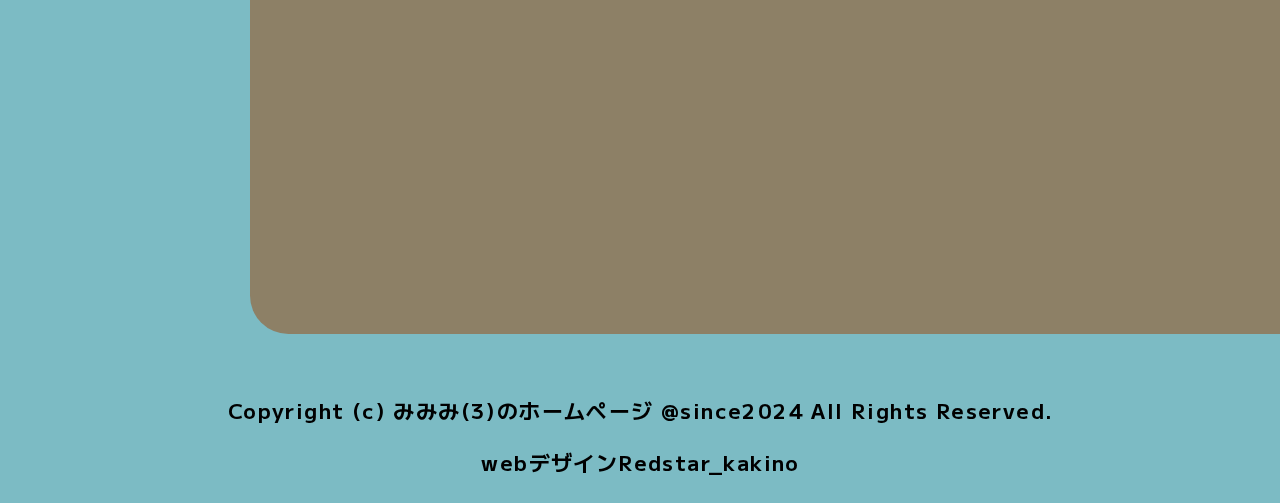
==== commit 6c3c39b7: "Add files via upload" ====
--- a/index.html
+++ b/index.html
@@ -97,8 +97,8 @@
     <!-- ▼全体の囲み▼ -->
     <div id="wrapper">
 
-    <!-- ▼ヘッダ▼ -->
-    <header>
+<!-- ▼ヘッダ▼ -->
+<header>
     <h1 id="logo"></h1>
 
     <!-- ▼メニュー▼ -->
@@ -135,7 +135,7 @@
             <!-- 閉じるボタン -->
             <span class="close">&times;</span>
             <!-- YouTube 動画の埋め込み -->
-            <iframe width="auto" height="315" src="video/2024_05_01_晩餐歌_みみみ(3)歌ってみた_kakino .mp4""></iframe>
+            <iframe width="auto" height="315" src="https://www.youtube.com/embed/Ia2pe-e9tuo?si=L6-v5_af0j56LW-n" title="YouTube video player" frameborder="0" allow="accelerometer; autoplay; clipboard-write; encrypted-media; gyroscope; picture-in-picture; web-share" referrerpolicy="strict-origin-when-cross-origin" allowfullscreen></iframe>
         </div>
     </div>
     <script src="js/modal.js"></script>
@@ -145,8 +145,11 @@
 
 <h1>みみみ(3)official web site</h1>
 <!-- X ポスト-->
-<blockquote class="twitter-tweet" data-lang="ja" data-theme="dark"><p lang="ja" dir="ltr">大変お待たせしました！！！！！<br>YouTube開設しました！動画の告知はまたしますので、とりあえずチャンネル登録して待っててもらえると嬉しいです🫶<a href="https://t.co/xkHwYBq8SC">https://t.co/xkHwYBq8SC</a></p>&mdash; みみみ(3) (@mimimi_kawaii) <a href="https://twitter.com/mimimi_kawaii/status/1813443964089036981?ref_src=twsrc%5Etfw">2024年7月17日</a></blockquote> <script async src="https://platform.twitter.com/widgets.js" charset="utf-8"></script> 
+<blockquote class="twitter-tweet" data-lang="ja" data-theme="dark">
+    <p lang="ja" dir="ltr">大変お待たせしました！！！！！<br>YouTube開設しました！動画の告知はまたしますので、とりあえずチャンネル登録して待っててもらえると嬉しいです🫶<a href="https://t.co/xkHwYBq8SC">https://t.co/xkHwYBq8SC</a></p>&mdash; みみみ(3) (@mimimi_kawaii) <a href="https://twitter.com/mimimi_kawaii/status/1813443964089036981?ref_src=twsrc%5Etfw">2024年7月17日</a></blockquote> <script async src="https://platform.twitter.com/widgets.js" charset="utf-8"></script> 
 <!-- /X ポスト-->
+
+<iframe width="auto" height="315" src="https://www.youtube.com/embed/Ia2pe-e9tuo?si=L6-v5_af0j56LW-n" title="YouTube video player" frameborder="0" allow="accelerometer; autoplay; clipboard-write; encrypted-media; gyroscope; picture-in-picture; web-share" referrerpolicy="strict-origin-when-cross-origin" allowfullscreen></iframe>
 
 <h2>サイトお知らせ</h2>
 
@@ -228,7 +231,8 @@
 
 <h2>youtube</h2>
 <font size="4">
-<li><a href="#" target="_blank">みみみ(3)のyoutube</a>(開設中)</li>
+<li><p>youtube：<a href="https://www.youtube.com/@mimimi_kawaii">みみみ(3)チャンネル</a></p></li>
+<iframe width="auto" height="315" src="https://www.youtube.com/embed/Ia2pe-e9tuo?si=L6-v5_af0j56LW-n" title="YouTube video player" frameborder="0" allow="accelerometer; autoplay; clipboard-write; encrypted-media; gyroscope; picture-in-picture; web-share" referrerpolicy="strict-origin-when-cross-origin" allowfullscreen></iframe>
 </font>
 <h3>みみみ(3)紹介動画</h3>
 <font size="4">
